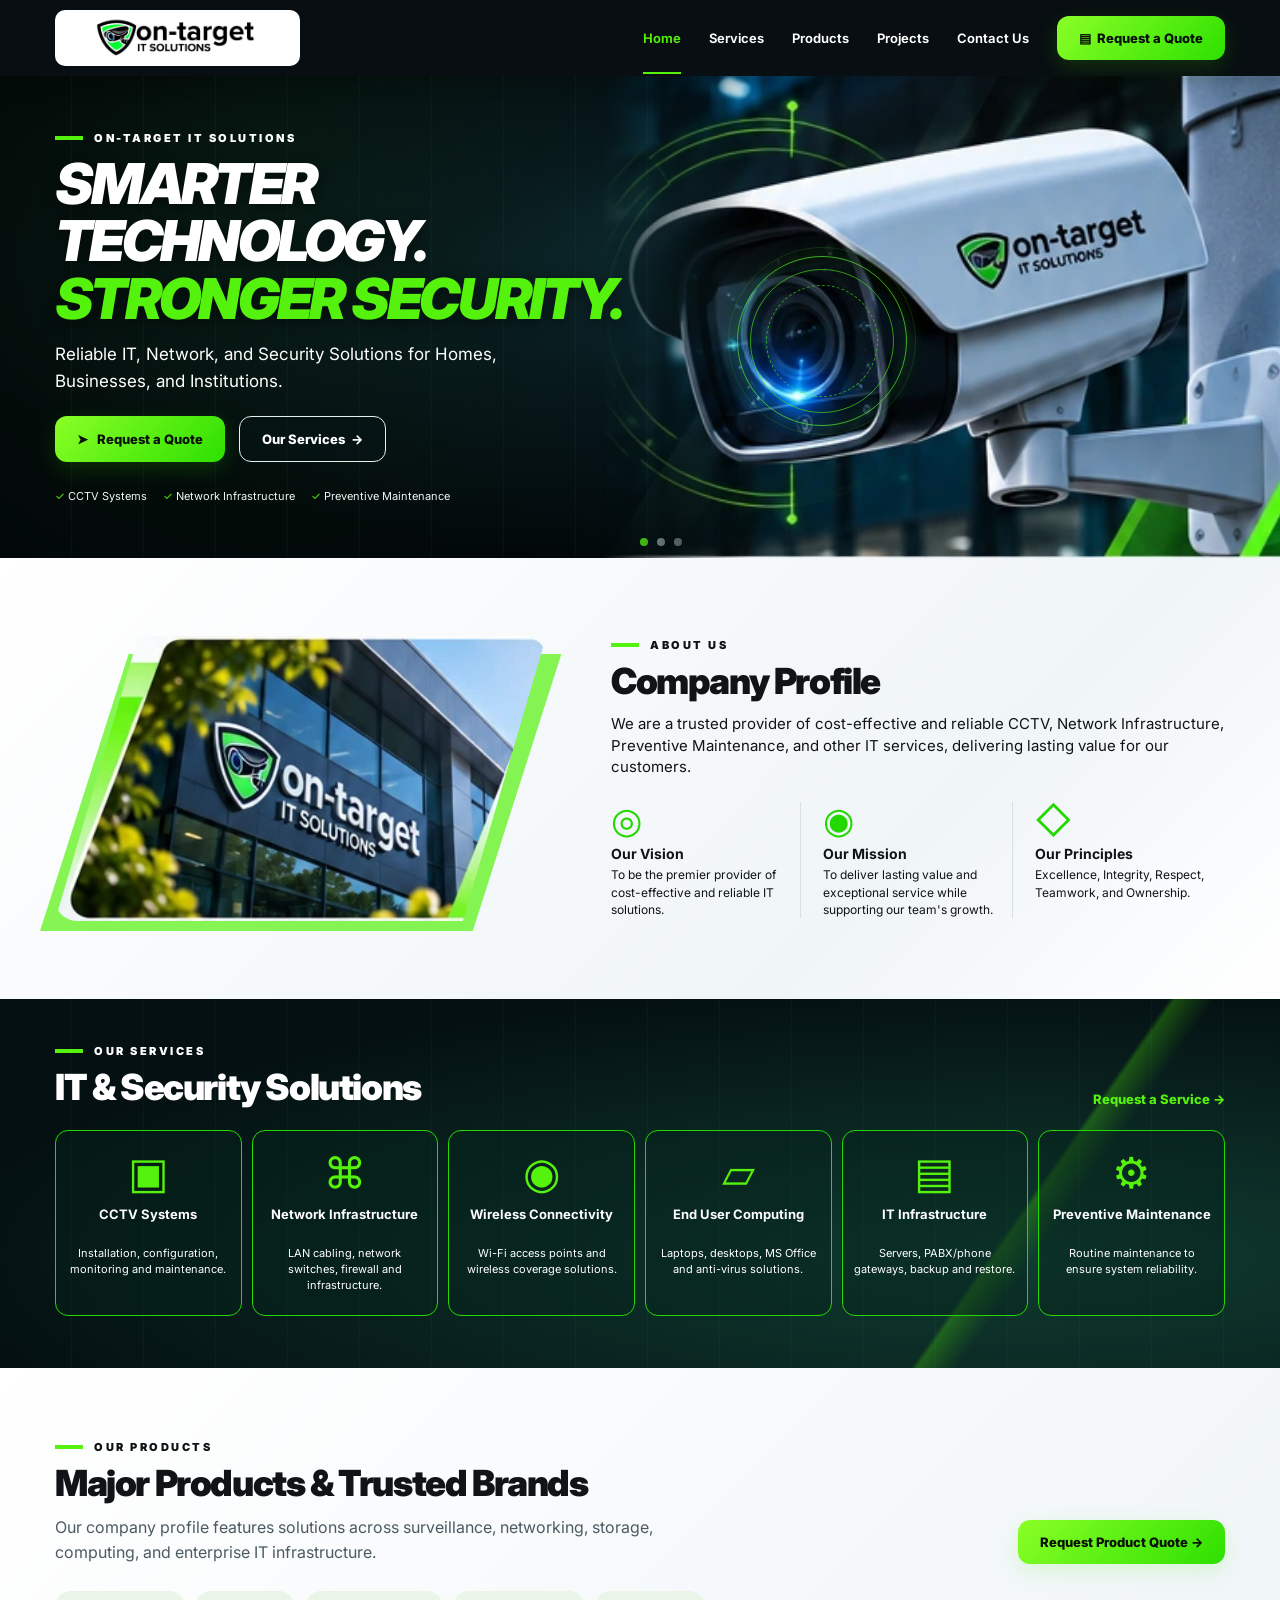
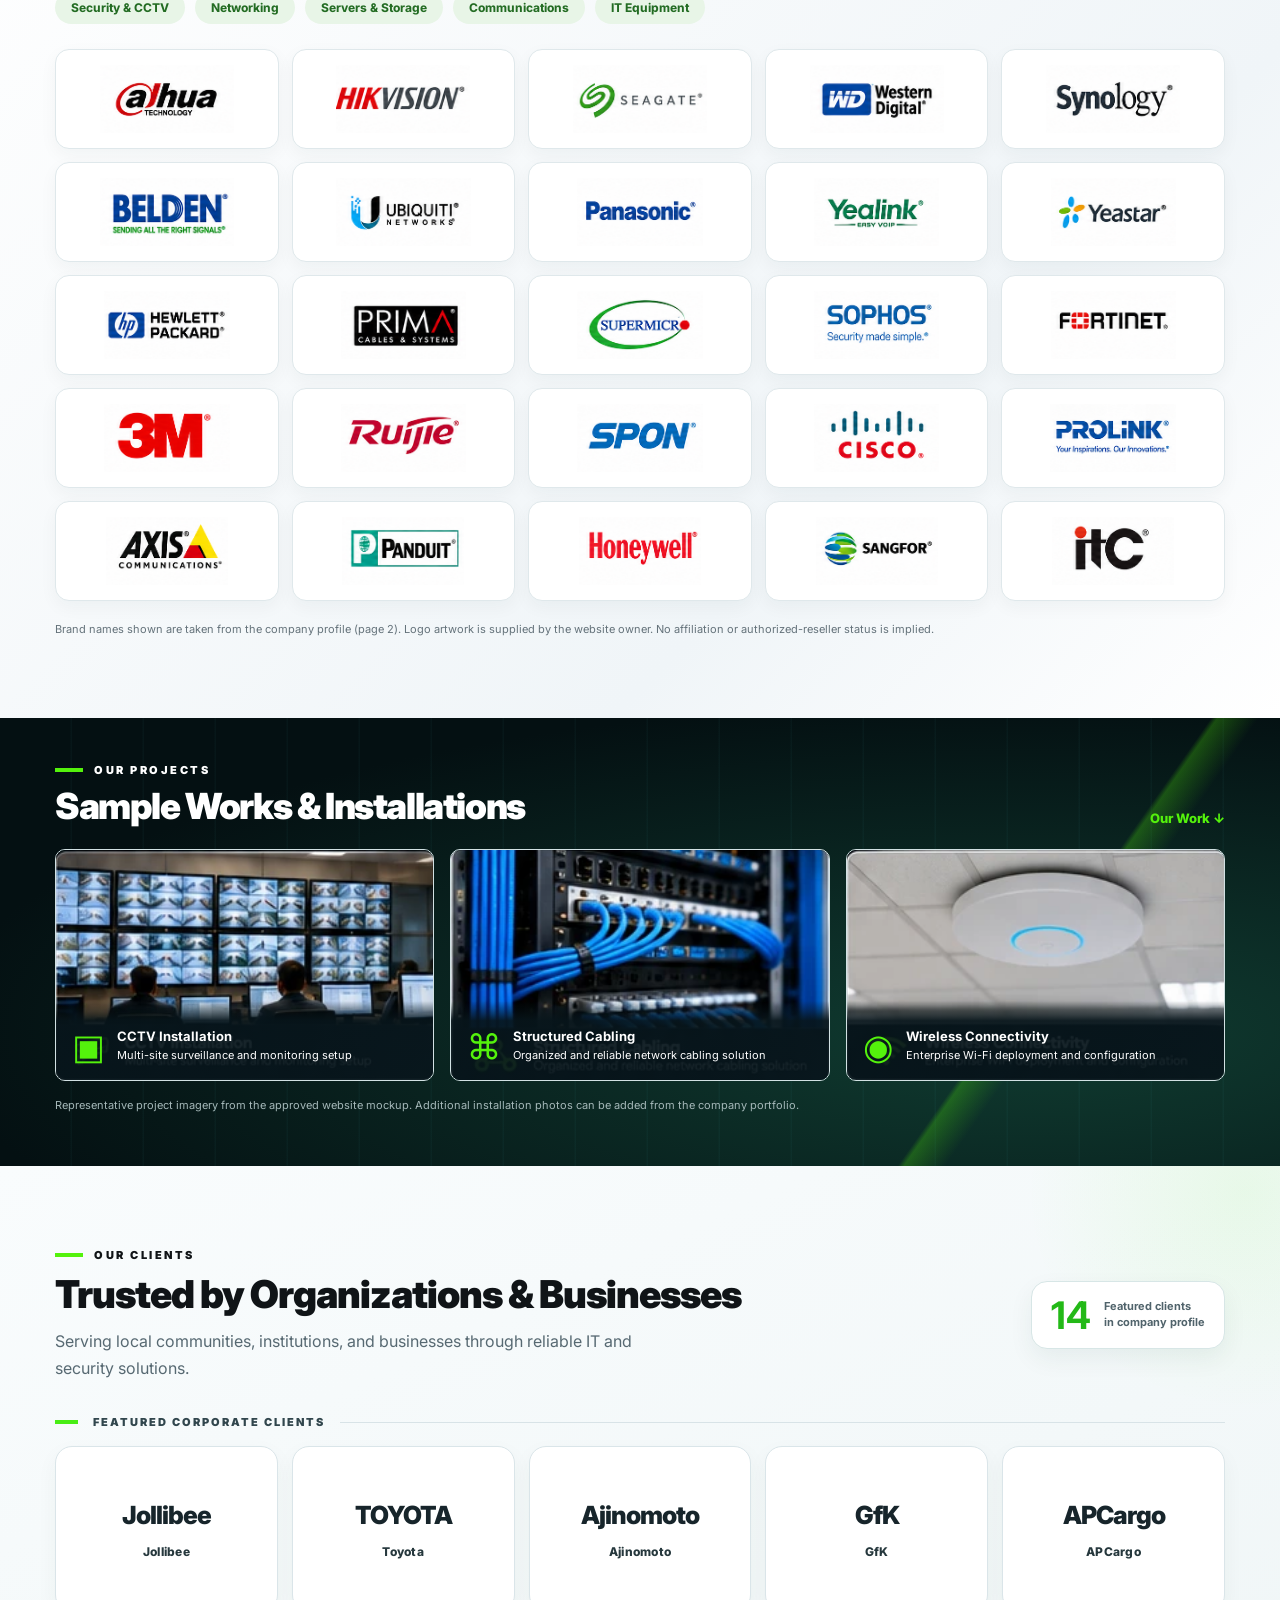
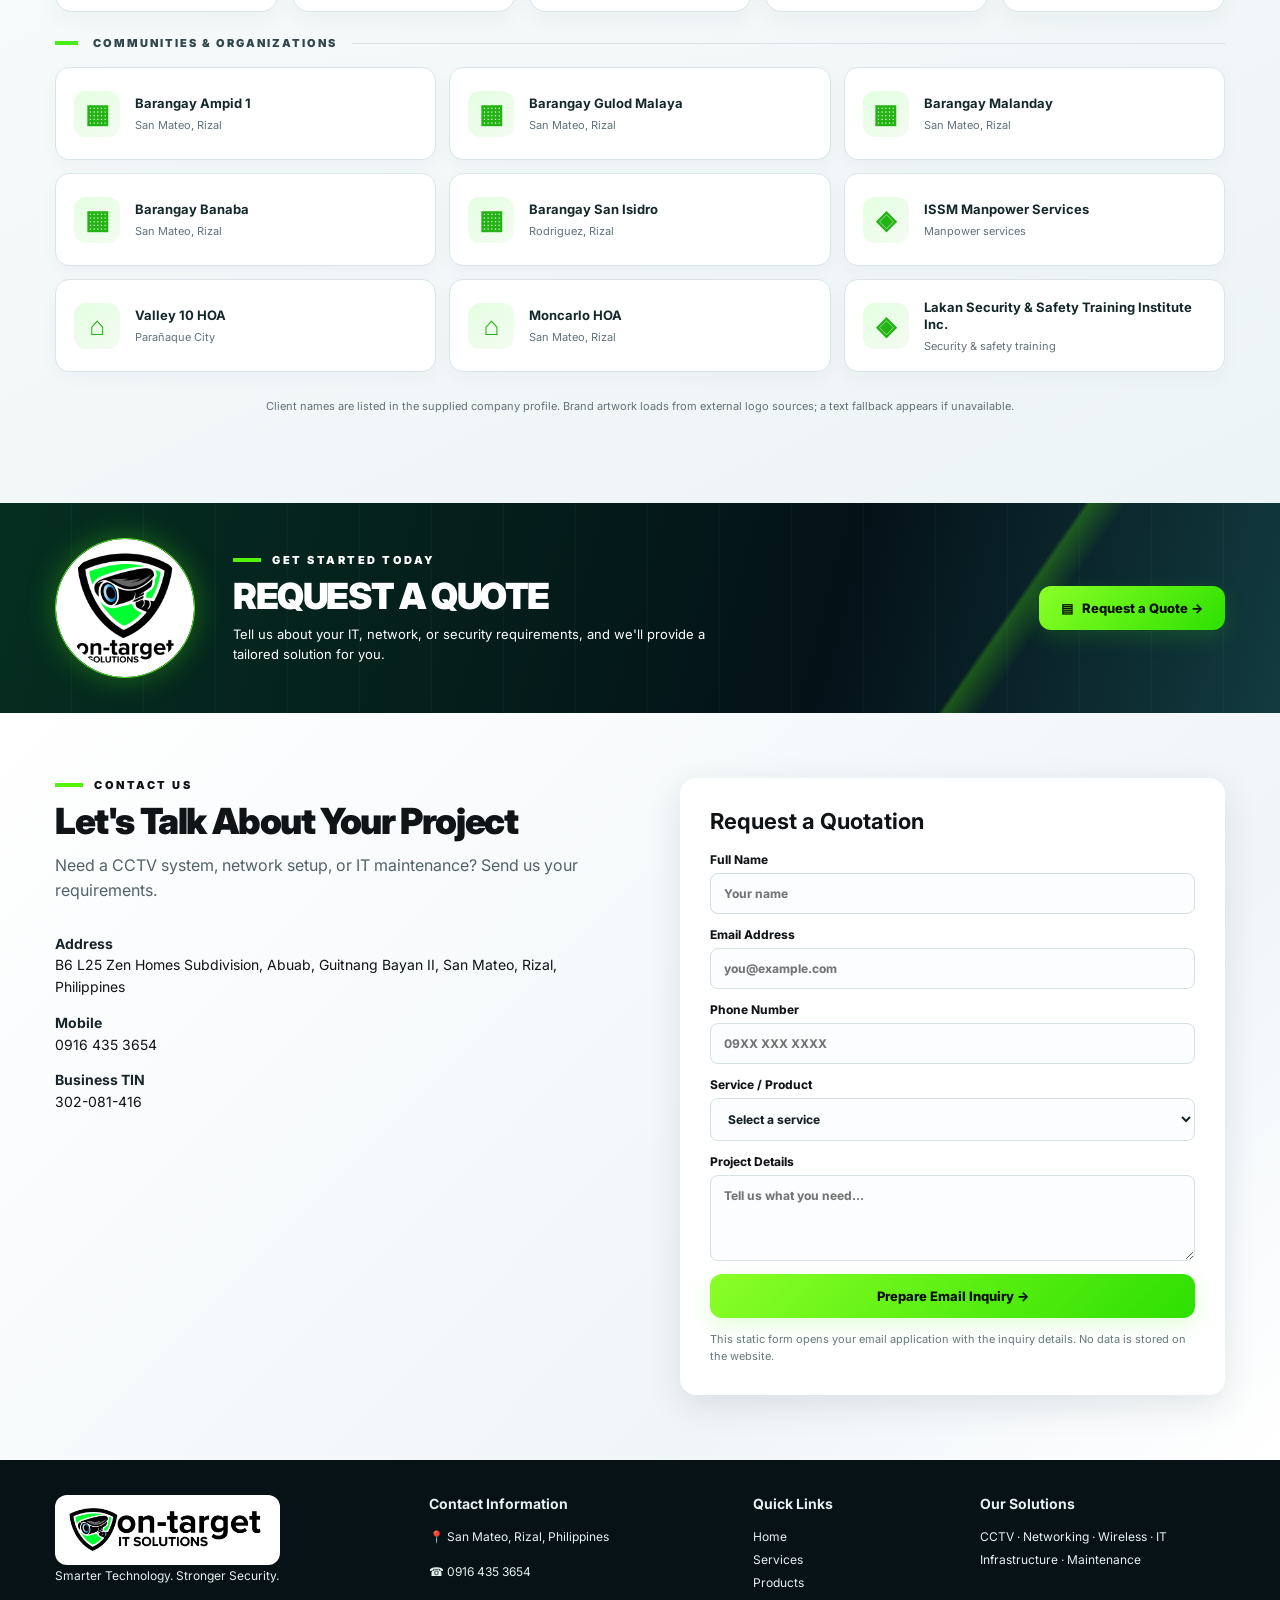
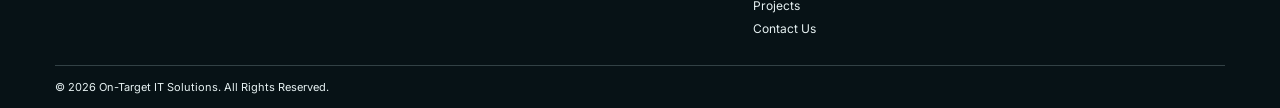
==== index.html @ 70f47d5b "Initial commit - On Target Website" ====
<!DOCTYPE html>
<html lang="en"><head><meta charset="utf-8"/><meta content="width=device-width,initial-scale=1" name="viewport"/><meta content="#071014" name="theme-color"/><meta content="On-Target IT Solutions offers CCTV systems, network infrastructure, wireless connectivity and preventive maintenance in Rizal, Philippines." name="description"/><title>On-Target IT Solutions | Smarter Technology. Stronger Security.</title><link href="assets/logo-stacked.jpg" rel="icon"/><link href="https://fonts.googleapis.com" rel="preconnect"/><link crossorigin="" href="https://fonts.gstatic.com" rel="preconnect"/><link href="https://fonts.googleapis.com/css2?family=Inter:wght@400;500;600;700;800;900&amp;display=swap" rel="stylesheet"/><link href="styles.css" rel="stylesheet"/><script defer="" src="script.js"></script></head><body>
<div aria-label="Loading" id="preloader"><div class="loader-mark"><span class="lens"></span><span class="orbit orbit-one"></span><span class="orbit orbit-two"></span></div><strong>ON-TARGET <span>IT SOLUTIONS</span></strong></div>
<header class="site-header"><div class="container nav-wrap"><a aria-label="On-Target home" class="brand" href="#home"><img alt="On-Target IT Solutions logo" src="assets/logo-horizontal.jpg"/></a><button aria-expanded="false" aria-label="Toggle navigation" class="menu-toggle"><span></span><span></span><span></span></button><nav aria-label="Main navigation" class="nav-links"><a class="active" href="#home">Home</a><a href="#services">Services</a><a href="#products">Products</a><a href="#projects">Projects</a><a href="#contact">Contact Us</a><a class="btn btn-primary nav-quote" href="#quote">▤  Request a Quote</a></nav></div></header>
<main><section class="hero" id="home"><div class="hero-grid"></div><div class="hero-visual"><img alt="CCTV security camera" src="assets/hero-camera.webp"/><div class="scanner"><i></i><i></i><i></i></div></div><div class="container hero-inner"><div class="hero-copy reveal"><div class="eyebrow light">ON-TARGET IT SOLUTIONS</div><h1>SMARTER<br/>TECHNOLOGY.<br/><em>STRONGER SECURITY.</em></h1><p>Reliable IT, Network, and Security Solutions for Homes, Businesses, and Institutions.</p><div class="hero-actions"><a class="btn btn-primary" href="#quote">➤   Request a Quote</a><a class="btn btn-outline" href="#services">Our Services  →</a></div><div class="hero-points"><span>✓ CCTV Systems</span><span>✓ Network Infrastructure</span><span>✓ Preventive Maintenance</span></div></div></div><div class="hero-dots"><span class="selected"></span><span></span><span></span></div></section>
<section class="about section-light about-enhanced" id="about"><div class="container about-layout"><div class="about-image reveal about-photo-intro about-stage"><div class="slant-back"></div><img alt="On-Target corporate office illustration" src="assets/office.webp"/></div><div class="about-content reveal about-text-intro about-stage"><div class="eyebrow">ABOUT US</div><h2>Company Profile</h2><p class="lead">We are a trusted provider of cost-effective and reliable CCTV, Network Infrastructure, Preventive Maintenance, and other IT services, delivering lasting value for our customers.</p><div class="values"><article><div class="value-icon">◎</div><h3>Our Vision</h3><p>To be the premier provider of cost-effective and reliable IT solutions.</p></article><article><div class="value-icon">◉</div><h3>Our Mission</h3><p>To deliver lasting value and exceptional service while supporting our team's growth.</p></article><article><div class="value-icon">◇</div><h3>Our Principles</h3><p>Excellence, Integrity, Respect, Teamwork, and Ownership.</p></article></div></div></div></section>
<section class="services section-dark" id="services"><div class="container"><div class="section-heading reveal"><div><div class="eyebrow light">OUR SERVICES</div><h2>IT &amp; Security Solutions</h2></div><a class="section-link" href="#quote">Request a Service →</a></div><div class="service-grid"><article class="service-card reveal"><div class="service-icon">▣</div><h3>CCTV Systems</h3><p>Installation, configuration, monitoring and maintenance.</p></article><article class="service-card reveal"><div class="service-icon">⌘</div><h3>Network Infrastructure</h3><p>LAN cabling, network switches, firewall and infrastructure.</p></article><article class="service-card reveal"><div class="service-icon">◉</div><h3>Wireless Connectivity</h3><p>Wi-Fi access points and wireless coverage solutions.</p></article><article class="service-card reveal"><div class="service-icon">▱</div><h3>End User Computing</h3><p>Laptops, desktops, MS Office and anti-virus solutions.</p></article><article class="service-card reveal"><div class="service-icon">▤</div><h3>IT Infrastructure</h3><p>Servers, PABX/phone gateways, backup and restore.</p></article><article class="service-card reveal"><div class="service-icon">⚙</div><h3>Preventive Maintenance</h3><p>Routine maintenance to ensure system reliability.</p></article></div></div></section>
<section class="products section-light products-expanded" id="products"><div class="container"><div class="product-heading reveal"><div><div class="eyebrow">OUR PRODUCTS</div><h2>Major Products &amp; Trusted Brands</h2><p>Our company profile features solutions across surveillance, networking, storage, computing, and enterprise IT infrastructure.</p></div><a class="btn btn-primary" href="#quote">Request Product Quote →</a></div><div class="product-categories"><span>Security &amp; CCTV</span><span>Networking</span><span>Servers &amp; Storage</span><span>Communications</span><span>IT Equipment</span></div><div class="brand-showcase">
<div class="brand-tile reveal"><img class="brand-logo-image" src="assets/brands/dahua.png" alt="Dahua logo" loading="lazy"/></div><div class="brand-tile reveal"><img class="brand-logo-image" src="assets/brands/hikvision.png" alt="HIKVISION logo" loading="lazy"/></div><div class="brand-tile reveal"><img class="brand-logo-image" src="assets/brands/seagate.png" alt="Seagate logo" loading="lazy"/></div><div class="brand-tile reveal"><img class="brand-logo-image" src="assets/brands/western-digital.png" alt="Western Digital logo" loading="lazy"/></div><div class="brand-tile reveal"><img class="brand-logo-image" src="assets/brands/synology.png" alt="Synology logo" loading="lazy"/></div><div class="brand-tile reveal"><img class="brand-logo-image" src="assets/brands/belden.png" alt="BELDEN logo" loading="lazy"/></div><div class="brand-tile reveal"><img class="brand-logo-image" src="assets/brands/ubiquiti.png" alt="Ubiquiti logo" loading="lazy"/></div><div class="brand-tile reveal"><img class="brand-logo-image" src="assets/brands/panasonic.png" alt="Panasonic logo" loading="lazy"/></div><div class="brand-tile reveal"><img class="brand-logo-image" src="assets/brands/yealink.png" alt="Yealink logo" loading="lazy"/></div><div class="brand-tile reveal"><img class="brand-logo-image" src="assets/brands/yeastar.png" alt="Yeastar logo" loading="lazy"/></div><div class="brand-tile reveal"><img class="brand-logo-image" src="assets/brands/hewlett-packard.png" alt="Hewlett Packard logo" loading="lazy"/></div><div class="brand-tile reveal"><img class="brand-logo-image" src="assets/brands/prima.png" alt="PRIMA logo" loading="lazy"/></div><div class="brand-tile reveal"><img class="brand-logo-image" src="assets/brands/supermicro.png" alt="Supermicro logo" loading="lazy"/></div><div class="brand-tile reveal"><img class="brand-logo-image" src="assets/brands/sophos.png" alt="Sophos logo" loading="lazy"/></div><div class="brand-tile reveal"><img class="brand-logo-image" src="assets/brands/fortinet.png" alt="Fortinet logo" loading="lazy"/></div><div class="brand-tile reveal"><img class="brand-logo-image" src="assets/brands/3m.png" alt="3M logo" loading="lazy"/></div><div class="brand-tile reveal"><img class="brand-logo-image" src="assets/brands/ruijie.png" alt="Ruijie logo" loading="lazy"/></div><div class="brand-tile reveal"><img class="brand-logo-image" src="assets/brands/epon.png" alt="SPON logo" loading="lazy"/></div><div class="brand-tile reveal"><img class="brand-logo-image" src="assets/brands/cisco.png" alt="Cisco logo" loading="lazy"/></div><div class="brand-tile reveal"><img class="brand-logo-image" src="assets/brands/prolink.png" alt="Prolink logo" loading="lazy"/></div><div class="brand-tile reveal"><img class="brand-logo-image" src="assets/brands/axis.png" alt="AXIS logo" loading="lazy"/></div><div class="brand-tile reveal"><img class="brand-logo-image" src="assets/brands/panduit.png" alt="Panduit logo" loading="lazy"/></div><div class="brand-tile reveal"><img class="brand-logo-image" src="assets/brands/honeywell.png" alt="Honeywell logo" loading="lazy"/></div><div class="brand-tile reveal"><img class="brand-logo-image" src="assets/brands/sangfor.png" alt="Sangfor logo" loading="lazy"/></div><div class="brand-tile reveal"><img class="brand-logo-image" src="assets/brands/itc.png" alt="ITC logo" loading="lazy"/></div></div><p class="catalog-note">Brand names shown are taken from the company profile (page 2). Logo artwork is supplied by the website owner. No affiliation or authorized-reseller status is implied.</p></div></section>
<section class="projects section-dark" id="projects"><div class="container"><div class="section-heading reveal"><div><div class="eyebrow light">OUR PROJECTS</div><h2>Sample Works &amp; Installations</h2></div><span class="section-link">Our Work ↓</span></div><div class="project-grid"><button class="project-card reveal" data-image="assets/project-cctv.webp" data-title="CCTV Installation"><img alt="CCTV monitoring installation" src="assets/project-cctv.webp"/><div class="project-caption"><span class="project-symbol">▣</span><div><h3>CCTV Installation</h3><p>Multi-site surveillance and monitoring setup</p></div></div></button><button class="project-card reveal" data-image="assets/project-cabling.webp" data-title="Structured Cabling"><img alt="Structured network cabling" src="assets/project-cabling.webp"/><div class="project-caption"><span class="project-symbol">⌘</span><div><h3>Structured Cabling</h3><p>Organized and reliable network cabling solution</p></div></div></button><button class="project-card reveal" data-image="assets/project-wifi.webp" data-title="Wireless Connectivity"><img alt="Wireless access point" src="assets/project-wifi.webp"/><div class="project-caption"><span class="project-symbol">◉</span><div><h3>Wireless Connectivity</h3><p>Enterprise Wi-Fi deployment and configuration</p></div></div></button></div><p class="project-note">Representative project imagery from the approved website mockup. Additional installation photos can be added from the company portfolio.</p></div></section>
<section class="clients section-light clients-redesign" id="clients"><div class="container"><div class="clients-title reveal"><div><div class="eyebrow">OUR CLIENTS</div><h2>Trusted by Organizations &amp; Businesses</h2><p>Serving local communities, institutions, and businesses through reliable IT and security solutions.</p></div><div class="client-count"><strong>14</strong><span>Featured clients<br/>in company profile</span></div></div><div class="client-group-label reveal"><span>FEATURED CORPORATE CLIENTS</span><i></i></div><div class="client-logo-grid"><article class="client-logo-card reveal"><img src="https://commons.wikimedia.org/wiki/Special:FilePath/Jollibee_2011_wordmark.svg" referrerpolicy="no-referrer" onerror="this.style.display='none';this.nextElementSibling.style.display='block'" alt="Jollibee logo from company profile" loading="lazy"/><b class="client-logo-fallback" style="display:none">Jollibee</b><span>Jollibee</span></article><article class="client-logo-card reveal"><img src="https://logo.clearbit.com/toyota.com?size=512" referrerpolicy="no-referrer" onerror="this.style.display='none';this.nextElementSibling.style.display='block'" alt="Toyota logo from company profile" loading="lazy"/><b class="client-logo-fallback" style="display:none">TOYOTA</b><span>Toyota</span></article><article class="client-logo-card reveal"><img src="https://commons.wikimedia.org/wiki/Special:FilePath/Ajinomoto_global_logo.svg" referrerpolicy="no-referrer" onerror="this.style.display='none';this.nextElementSibling.style.display='block'" alt="Ajinomoto logo from company profile" loading="lazy"/><b class="client-logo-fallback" style="display:none">Ajinomoto</b><span>Ajinomoto</span></article><article class="client-logo-card reveal"><img src="https://logo.clearbit.com/gfk.com?size=512" referrerpolicy="no-referrer" onerror="this.style.display='none';this.nextElementSibling.style.display='block'" alt="GfK logo from company profile" loading="lazy"/><b class="client-logo-fallback" style="display:none">GfK</b><span>GfK</span></article><article class="client-logo-card reveal"><img src="https://logo.clearbit.com/apcargo.com.ph?size=512" referrerpolicy="no-referrer" onerror="this.style.display='none';this.nextElementSibling.style.display='block'" alt="APCargo logo from company profile" loading="lazy"/><b class="client-logo-fallback" style="display:none">APCargo</b><span>APCargo</span></article></div><div class="client-group-label reveal"><span>COMMUNITIES &amp; ORGANIZATIONS</span><i></i></div><div class="client-org-grid"><article class="client-org-card reveal"><span class="client-org-icon" aria-hidden="true">▦</span><div><strong>Barangay Ampid 1</strong><small>San Mateo, Rizal</small></div></article><article class="client-org-card reveal"><span class="client-org-icon" aria-hidden="true">▦</span><div><strong>Barangay Gulod Malaya</strong><small>San Mateo, Rizal</small></div></article><article class="client-org-card reveal"><span class="client-org-icon" aria-hidden="true">▦</span><div><strong>Barangay Malanday</strong><small>San Mateo, Rizal</small></div></article><article class="client-org-card reveal"><span class="client-org-icon" aria-hidden="true">▦</span><div><strong>Barangay Banaba</strong><small>San Mateo, Rizal</small></div></article><article class="client-org-card reveal"><span class="client-org-icon" aria-hidden="true">▦</span><div><strong>Barangay San Isidro</strong><small>Rodriguez, Rizal</small></div></article><article class="client-org-card reveal"><span class="client-org-icon" aria-hidden="true">◈</span><div><strong>ISSM Manpower Services</strong><small>Manpower services</small></div></article><article class="client-org-card reveal"><span class="client-org-icon" aria-hidden="true">⌂</span><div><strong>Valley 10 HOA</strong><small>Parañaque City</small></div></article><article class="client-org-card reveal"><span class="client-org-icon" aria-hidden="true">⌂</span><div><strong>Moncarlo HOA</strong><small>San Mateo, Rizal</small></div></article><article class="client-org-card reveal"><span class="client-org-icon" aria-hidden="true">◈</span><div><strong>Lakan Security &amp; Safety Training Institute Inc.</strong><small>Security & safety training</small></div></article></div><p class="client-disclaimer">Client names are listed in the supplied company profile. Brand artwork loads from external logo sources; a text fallback appears if unavailable.</p></div></section>
<section class="cta" id="quote"><div class="container cta-layout"><div class="cta-logo"><img alt="On-Target shield logo" src="assets/logo-stacked.jpg"/></div><div class="reveal"><div class="eyebrow light">GET STARTED TODAY</div><h2>REQUEST A QUOTE</h2><p>Tell us about your IT, network, or security requirements, and we'll provide a tailored solution for you.</p></div><a class="btn btn-primary" href="#quote-form">▤   Request a Quote →</a></div></section>
<section class="inquiry section-light" id="contact"><div class="container inquiry-layout"><div class="reveal"><div class="eyebrow">CONTACT US</div><h2>Let's Talk About Your Project</h2><p>Need a CCTV system, network setup, or IT maintenance? Send us your requirements.</p><div class="contact-list"><p><strong>Address</strong><br/>B6 L25 Zen Homes Subdivision, Abuab, Guitnang Bayan II, San Mateo, Rizal, Philippines</p><p><strong>Mobile</strong><br/><a href="tel:+639164353654">0916 435 3654</a></p><p><strong>Business TIN</strong><br/>302-081-416</p></div></div><form class="quote-form reveal" id="quote-form"><h3>Request a Quotation</h3><label>Full Name <input name="name" placeholder="Your name" required=""/></label><label>Email Address <input name="email" placeholder="you@example.com" required="" type="email"/></label><label>Phone Number <input name="phone" placeholder="09XX XXX XXXX" required="" type="tel"/></label><label>Service / Product <select name="service" required=""><option value="">Select a service</option><option>CCTV Systems</option><option>Network Infrastructure</option><option>Wireless Connectivity</option><option>End User Computing</option><option>IT Infrastructure</option><option>Preventive Maintenance</option><option>Product Inquiry</option><option>Other</option></select></label><label>Project Details <textarea name="details" placeholder="Tell us what you need..." required="" rows="4"></textarea></label><button class="btn btn-primary" type="submit">Prepare Email Inquiry →</button><p class="form-hint">This static form opens your email application with the inquiry details. No data is stored on the website.</p></form></div></section></main>
<footer class="footer"><div class="container footer-grid"><div><a class="footer-brand" href="#home"><img alt="On-Target IT Solutions" src="assets/logo-horizontal.jpg"/></a><p>Smarter Technology. Stronger Security.</p></div><div><h3>Contact Information</h3><p>📍 San Mateo, Rizal, Philippines</p><p>☎ <a href="tel:+639164353654">0916 435 3654</a></p></div><div><h3>Quick Links</h3><a href="#home">Home</a><a href="#services">Services</a><a href="#products">Products</a><a href="#projects">Projects</a><a href="#contact">Contact Us</a></div><div><h3>Our Solutions</h3><p>CCTV · Networking · Wireless · IT Infrastructure · Maintenance</p></div></div><div class="container footer-bottom">© <span id="year"></span> On-Target IT Solutions. All Rights Reserved.</div></footer>
<div aria-label="Project photo" aria-modal="true" class="lightbox" hidden="" id="lightbox" role="dialog"><button aria-label="Close gallery" class="lightbox-close">×</button><img alt="Expanded project photo"/><p></p></div>
</body></html>
---- styles.css ----
:root{--green:#54f20c;--green2:#23d700;--ink:#071014;--dark:#071619;--muted:#637079;--white:#fff}*{box-sizing:border-box}html{scroll-behavior:smooth;scroll-padding-top:85px}body{margin:0;font-family:Inter,Arial,sans-serif;color:#101417;background:#fff}button,input,textarea,select{font:inherit}button,a{-webkit-tap-highlight-color:transparent}a{text-decoration:none;color:inherit}img{max-width:100%;display:block}.container{width:min(1170px,calc(100% - 48px));margin:auto}h1,h2,h3,p{margin-top:0}h2{font-size:clamp(25px,3vw,36px);letter-spacing:-1.4px;line-height:1.08;margin-bottom:12px;font-weight:900}p{line-height:1.55}.site-header{position:sticky;top:0;z-index:50;background:#080e11;box-shadow:0 3px 20px #0004}.nav-wrap{height:76px;display:flex;align-items:center;justify-content:space-between;gap:30px}.brand{width:245px;height:58px;display:flex;align-items:center;overflow:hidden}.brand img{width:100%;height:100%;object-fit:contain;filter:none}.nav-links{display:flex;align-items:center;gap:28px;color:#fff;font-size:13px;font-weight:650}.nav-links>a:not(.btn){padding:28px 0;transition:color .2s}.nav-links>a:hover,.nav-links>a.active{color:var(--green)}.nav-links>a.active{box-shadow:inset 0 -2px var(--green)}.btn{display:inline-flex;align-items:center;justify-content:center;gap:8px;border:0;border-radius:12px;padding:14px 22px;font-weight:800;font-size:13px;cursor:pointer;transition:transform .2s,box-shadow .2s}.btn:hover{transform:translateY(-3px)}.btn-primary{background:linear-gradient(135deg,#8bff27,#2de000);color:#061006;box-shadow:0 7px 22px #41f00028}.btn-outline{border:1px solid #e3f0ec;color:white;background:#07141799}.menu-toggle{display:none}.hero{position:relative;overflow:hidden;min-height:465px;background:radial-gradient(ellipse at 80% 40%,#16444c 0%,#07171c 40%,#020809 78%);color:#fff}.hero:before,.section-dark:before,.cta:before{content:"";position:absolute;inset:0;pointer-events:none;background:linear-gradient(125deg,transparent 76%,#51ef0644 76.4%,transparent 79%),repeating-linear-gradient(90deg,transparent 0 70px,#5befff08 71px 72px)}.hero-grid{position:absolute;inset:0;background:radial-gradient(circle at 20% 30%,#4cf10b0b,transparent 40%)}.hero-inner{min-height:465px;display:flex;align-items:center;position:relative;z-index:2}.hero-copy{width:56%;padding:55px 0}.eyebrow{font-size:11px;font-weight:900;letter-spacing:2.5px;margin-bottom:10px;display:flex;align-items:center;gap:11px}.eyebrow:before{content:"";height:4px;width:28px;background:var(--green)}.eyebrow.light{color:#fff}.hero h1{font-size:clamp(36px,4.4vw,62px);line-height:1.02;font-style:italic;font-weight:900;letter-spacing:-2.7px;margin:0 0 14px;text-shadow:0 4px 15px #0008}.hero h1 em{color:var(--green);font-style:italic}.hero-copy>p{max-width:480px;font-size:17px;margin-bottom:22px}.hero-actions{display:flex;gap:14px;flex-wrap:wrap}.hero-points{display:flex;flex-wrap:wrap;gap:16px;margin-top:27px;font-size:11px}.hero-points span{color:#f0f8f4}.hero-points span:first-letter{color:var(--green)}.hero-visual{position:absolute;right:0;top:0;width:53%;height:100%;z-index:1;overflow:hidden;mask-image:linear-gradient(to right,transparent,black 22%)}.hero-visual img{width:100%;height:100%;object-fit:cover;object-position:center}.scanner{position:absolute;left:calc(32.5% - 85px);top:calc(55% - 85px);width:170px;height:170px;border:1px solid #5aff31aa;border-radius:50%;animation:rotate 18s linear infinite;pointer-events:none}.scanner i{position:absolute;inset:12px;border:1px solid #4ff41099;border-radius:50%}.scanner i:nth-child(2){inset:28px;border-style:dashed}.scanner i:nth-child(3){inset:-10px;border-color:#5aff3122}.hero-dots{position:absolute;bottom:12px;left:50%;display:flex;gap:9px}.hero-dots span{width:8px;height:8px;border-radius:50%;background:#9daeb3}.hero-dots .selected{background:var(--green)}.section-light{background:linear-gradient(135deg,#fff,#f0f5f8 70%,#fff)}.about{padding:55px 0}.about-layout{display:grid;grid-template-columns:42% 1fr;gap:65px;align-items:center}.about-image{height:285px;position:relative}.about-image img{position:relative;width:100%;height:100%;object-fit:cover;clip-path:polygon(17% 0,100% 0,83% 100%,0 100%);border-radius:22px}.slant-back{position:absolute;inset:18px -15px -10px -15px;background:var(--green);clip-path:polygon(17% 0,100% 0,83% 100%,0 100%);opacity:.7}.lead{font-size:15px;line-height:1.45}.values{display:grid;grid-template-columns:repeat(3,1fr);gap:22px;margin-top:24px}.values article{border-right:1px solid #d9e0e4;padding-right:13px}.values article:last-child{border:0}.value-icon{font-size:36px;color:var(--green2);line-height:1}.values h3{font-size:14px;margin:7px 0 4px}.values p{font-size:12px;margin:0;line-height:1.45}.section-dark{background:radial-gradient(ellipse at 80% 70%,#103c31,#041012 75%);color:white;position:relative;overflow:hidden}.services,.projects{padding:45px 0 52px}.section-heading{display:flex;justify-content:space-between;align-items:end;gap:15px;margin-bottom:23px}.section-heading h2{margin:0}.section-link{color:var(--green);font-size:13px;font-weight:800}.service-grid{display:grid;grid-template-columns:repeat(6,1fr);gap:10px}.service-card{border:1px solid var(--green2);background:#06231a77;min-height:186px;padding:20px 11px 14px;text-align:center;border-radius:13px;transition:transform .25s,background .25s,box-shadow .25s}.service-card:hover{transform:translateY(-7px);background:#12422b;box-shadow:0 8px 25px #42fa1233}.service-icon{font-size:43px;line-height:1;color:var(--green);margin-bottom:13px}.service-card h3{font-size:13px;line-height:1.1;min-height:30px;margin-bottom:9px}.service-card p{font-size:11px;line-height:1.45;margin:0}.products{padding:37px 0}.product-layout{display:grid;grid-template-columns:260px 1fr;align-items:center;gap:35px}.product-layout p{font-size:13px;margin:0}.brand-grid{display:grid;grid-template-columns:repeat(5,1fr);gap:10px}.product-brand{height:86px;display:flex;align-items:center;justify-content:center;background:#fff;border-radius:10px;box-shadow:0 3px 12px #10262d20;font-size:20px;font-weight:900;font-style:italic;letter-spacing:-1px}.dahua,.hik,.ruijie{color:#d41b20}.tp{color:#009cb6}.cisco{color:#0968ad;letter-spacing:2px;font-style:normal}.product-more{font-size:11px;color:#65757d;padding-top:20px;text-align:center}.product-more span{font-weight:800;color:#1b2d33}.project-grid{display:grid;grid-template-columns:repeat(3,1fr);gap:16px}.project-card{padding:0;border:1px solid #d2e1e3;border-radius:10px;overflow:hidden;background:#0b181b;color:#fff;cursor:pointer;text-align:left;position:relative;transition:transform .25s,box-shadow .25s}.project-card:hover{transform:translateY(-5px);box-shadow:0 12px 25px #0007}.project-card>img{width:100%;height:230px;object-fit:cover;transition:transform .4s}.project-card:hover>img{transform:scale(1.04)}.project-caption{position:absolute;bottom:0;left:0;right:0;background:linear-gradient(transparent,#07151bed 25%);display:flex;align-items:center;gap:12px;padding:24px 16px 13px}.project-symbol{color:var(--green);font-size:35px}.project-caption h3{font-size:13px;margin:0}.project-caption p{font-size:11px;margin:3px 0 0}.project-note{font-size:11px;color:#a5b8b9;margin:16px 0 0}.clients{padding:26px 0}.clients-row{display:flex;align-items:center;gap:28px}.clients-row h2{white-space:nowrap;font-size:23px;margin:0;padding-right:25px;border-right:1px solid #d3dbdf}.client-names{display:flex;flex-wrap:wrap;gap:10px;justify-content:space-around;flex:1}.client-names span{font-weight:850;color:#34474c;font-size:12px;background:white;padding:13px 11px;border-radius:8px;box-shadow:0 2px 8px #0000000d}.cta{position:relative;background:linear-gradient(105deg,#052e20,#041218 65%,#123b40);color:#fff;padding:35px 0;overflow:hidden}.cta-layout{display:grid;grid-template-columns:150px 1fr auto;gap:28px;align-items:center;position:relative}.cta-logo{width:125px;height:125px;border:1px solid #50e817;border-radius:50%;overflow:hidden;box-shadow:0 0 30px #4bf01055}.cta-logo img{width:100%;height:100%;object-fit:contain;padding:12px}.cta h2{margin:0 0 8px}.cta p{font-size:13px;max-width:480px;margin:0}.inquiry{padding:65px 0}.inquiry-layout{display:grid;grid-template-columns:1fr 1fr;gap:80px}.inquiry-layout>div>p{color:#52626a}.contact-list{margin-top:30px}.contact-list p{font-size:14px}.contact-list strong{color:#16252b}.quote-form{background:#fff;padding:30px;border-radius:16px;box-shadow:0 10px 35px #0b28321c;display:grid;gap:13px}.quote-form h3{margin:0 0 5px;font-size:22px}.quote-form label{display:grid;gap:6px;font-size:12px;font-weight:750}.quote-form input,.quote-form textarea,.quote-form select{width:100%;padding:12px 13px;border:1px solid #d5e0e4;border-radius:8px;outline:0;background:#fbfdfe;color:#152329}.quote-form :is(input,textarea,select):focus{border-color:var(--green2);box-shadow:0 0 0 3px #58f20c20}.quote-form .btn{width:100%}.form-hint{font-size:11px;color:#66787c;margin:0}.footer{background:#071216;color:#e6f1f2;padding:35px 0 0}.footer-grid{display:grid;grid-template-columns:1.4fr 1.2fr .8fr 1fr;gap:30px}.footer-brand img{width:225px;filter:none}.footer h3{font-size:14px;margin-bottom:14px}.footer p,.footer a{font-size:12px;line-height:1.9}.footer-grid>div:nth-child(3) a{display:block}.footer a:hover{color:var(--green)}.footer-bottom{border-top:1px solid #324145;margin-top:25px;padding:14px 0;font-size:11px}.lightbox{position:fixed;inset:0;background:#020a0cef;z-index:100;display:flex;align-items:center;justify-content:center;flex-direction:column;padding:30px;color:#fff}.lightbox[hidden]{display:none}.lightbox img{max-height:80vh;max-width:90vw;border:2px solid #6cf125;border-radius:10px}.lightbox-close{position:absolute;top:25px;right:35px;background:none;border:0;color:white;font-size:45px;cursor:pointer}.reveal{opacity:0;transform:translateY(25px);transition:opacity .65s ease,transform .65s ease}.reveal.visible{opacity:1;transform:translateY(0)}@keyframes rotate{to{transform:rotate(360deg)}}#preloader{position:fixed;inset:0;z-index:999;background:#061114;display:flex;flex-direction:column;align-items:center;justify-content:center;gap:20px;color:#fff;transition:opacity .45s,visibility .45s}#preloader.done{opacity:0;visibility:hidden;pointer-events:none}#preloader strong{letter-spacing:3px;font-size:13px}#preloader strong span{color:var(--green)}.loader-mark{width:100px;height:100px;position:relative;display:grid;place-items:center}.lens{height:43px;width:43px;border:7px solid #b9e7ff;border-radius:50%;background:radial-gradient(circle,#002638 20%,#0086cb 28%,#001720 55%);box-shadow:0 0 22px #16c4ff}.orbit{position:absolute;inset:0;border:2px solid transparent;border-top-color:var(--green);border-bottom-color:var(--green);border-radius:50%;animation:rotate 1.6s linear infinite}.orbit-two{inset:11px;animation-direction:reverse;animation-duration:1s}@media(max-width:950px){.nav-links{gap:14px}.brand{width:180px}.nav-links{font-size:11px}.nav-quote{padding:12px}.hero h1{font-size:42px}.service-grid{grid-template-columns:repeat(3,1fr)}.service-card{min-height:160px}.about-layout{gap:25px}.product-layout{grid-template-columns:1fr}.footer-grid{grid-template-columns:repeat(2,1fr)}}@media(max-width:700px){.container{width:min(100% - 34px,1170px)}.nav-wrap{height:66px}.brand{width:185px}.menu-toggle{display:flex;flex-direction:column;gap:5px;background:none;border:0;padding:10px;cursor:pointer}.menu-toggle span{width:25px;height:2px;background:var(--green)}.nav-links{display:none;position:absolute;top:66px;left:0;right:0;background:#071115;padding:15px 22px 25px;flex-direction:column;align-items:stretch;gap:0;box-shadow:0 15px 20px #0006}.nav-links.open{display:flex}.nav-links>a:not(.btn){padding:13px 4px}.nav-links>a.active{box-shadow:none}.nav-quote{margin-top:10px}.hero,.hero-inner{min-height:590px}.hero-inner{align-items:flex-end}.hero-copy{width:100%;padding:200px 0 45px}.hero h1{font-size:clamp(34px,8vw,51px);letter-spacing:-1.6px}.hero-copy>p{font-size:14px}.hero-visual{width:100%;height:54%;mask-image:linear-gradient(to bottom,black 40%,transparent 100%);opacity:.9}.scanner{left:calc(32.5% - 65px);top:calc(55% - 65px);width:130px;height:130px}.hero-points{gap:8px;font-size:10px}.about{padding:45px 0}.about-layout,.inquiry-layout{grid-template-columns:1fr;gap:32px}.about-image{height:235px}.values{gap:12px}.values p{font-size:11px}.services,.projects{padding:42px 0}.service-grid{grid-template-columns:repeat(2,1fr)}.service-card{min-height:155px}.service-card h3{font-size:12px}.brand-grid{grid-template-columns:repeat(2,1fr)}.brand-grid .product-brand:last-child{grid-column:span 2}.project-grid{grid-template-columns:1fr}.project-card>img{height:235px}.clients-row{display:block}.clients-row h2{border:0;margin-bottom:20px}.client-names{justify-content:flex-start}.cta-layout{grid-template-columns:85px 1fr;gap:14px}.cta-logo{width:80px;height:80px}.cta-layout>.btn{grid-column:1/-1}.cta h2{font-size:25px}.footer-grid{grid-template-columns:repeat(2,1fr);gap:20px}.footer-brand img{width:150px}.section-link{font-size:11px}.section-heading h2{font-size:25px}}@media(prefers-reduced-motion:reduce){*,*:before,*:after{animation-duration:.01ms!important;transition-duration:.01ms!important;scroll-behavior:auto!important}.reveal{opacity:1;transform:none}}

/* Original logo artwork preserved; transparent background only. */
.brand img,.footer-brand img,.cta-logo img{filter:none!important}
.cta-logo img{padding:3px!important}

/* Original logo files: retain all white artwork and background; round only the containing image. */
.brand{overflow:visible}
.brand img{width:100%;height:auto;max-height:56px;object-fit:contain;background:#fff;border-radius:10px;padding:5px 7px;filter:none!important}
.footer-brand img{width:225px;max-width:100%;height:auto;background:#fff;border-radius:12px;padding:7px;filter:none!important}
.cta-logo{overflow:hidden;border-radius:50%}
.cta-logo img{width:100%;height:100%;object-fit:contain;background:#fff;border-radius:50%;padding:7px!important;filter:none!important}
@media(max-width:700px){.brand img{max-height:49px}.footer-brand img{width:160px}}
/* Slightly larger circular logo frame */
.cta-layout{grid-template-columns:150px 1fr auto}
.cta-logo{width:140px;height:140px}
@media(max-width:700px){.cta-layout{grid-template-columns:96px 1fr}.cta-logo{width:92px;height:92px}}

/* Hero motion enhancement — respects existing layout and lens alignment */
.hero-grid{animation:otGridBreath 9s ease-in-out infinite alternate}
.hero-visual img{animation:otCameraDrift 9s ease-in-out infinite alternate;transform-origin:65% 52%}
.hero-visual .scanner{animation:rotate 18s linear infinite,otScannerGlow 3.5s ease-in-out infinite;box-shadow:0 0 22px #54f20c22,inset 0 0 18px #54f20c16}
.hero-visual .scanner i:nth-child(1){animation:otLensPulse 3.4s ease-in-out infinite}
.hero-visual .scanner i:nth-child(2){animation:otLensPulse 3.4s ease-in-out 0.5s infinite}
.hero-visual .scanner i:nth-child(3){animation:otLensPulse 3.4s ease-in-out 1s infinite}
.hero-copy.visible .eyebrow{animation:otHeroIn .65s both}
.hero-copy.visible h1{animation:otHeroIn .8s .13s both}
.hero-copy.visible>p{animation:otHeroIn .8s .3s both}
.hero-copy.visible .hero-actions{animation:otHeroIn .8s .45s both}
.hero-copy.visible .hero-points{animation:otHeroIn .8s .6s both}
.hero-dots .selected{animation:otDotPulse 2.5s ease-in-out infinite}
@keyframes otHeroIn{from{opacity:0;transform:translateY(24px);filter:blur(5px)}to{opacity:1;transform:translateY(0);filter:blur(0)}}
@keyframes otCameraDrift{from{transform:scale(1.025) translateY(4px)}to{transform:scale(1.055) translateY(-5px)}}
@keyframes otScannerGlow{0%,100%{opacity:.65;box-shadow:0 0 12px #54f20c22}50%{opacity:1;box-shadow:0 0 27px #54f20c66}}
@keyframes otLensPulse{0%,100%{opacity:.45}50%{opacity:1}}
@keyframes otGridBreath{from{opacity:.55}to{opacity:1}}
@keyframes otDotPulse{0%,100%{box-shadow:0 0 0 0 #54f20c55}50%{box-shadow:0 0 0 6px #54f20c00}}
@media(prefers-reduced-motion:reduce){.hero-grid,.hero-visual img,.hero-visual .scanner,.hero-visual .scanner i,.hero-copy.visible .eyebrow,.hero-copy.visible h1,.hero-copy.visible>p,.hero-copy.visible .hero-actions,.hero-copy.visible .hero-points,.hero-dots .selected{animation:none!important}}

/* Coordinated page introduction: elements stay hidden until the loader exits. */
body:not(.intro-ready) .site-header,body:not(.intro-ready) .hero-copy,body:not(.intro-ready) .hero-visual,body:not(.intro-ready) .hero-dots{opacity:0!important;visibility:hidden!important}
body.intro-ready .site-header{animation:otPageHeader .7s ease both}
body.intro-ready .hero-visual{animation:otPageVisual 1.1s .12s cubic-bezier(.2,.75,.2,1) both}
body.intro-ready .hero-copy{animation:otPageCopy .85s .24s ease-out both}
body.intro-ready .hero-dots{animation:otPageHeader .7s .8s both}
body.intro-ready .hero-copy .eyebrow{animation:otHeroIn .65s .3s both}
body.intro-ready .hero-copy h1{animation:otHeroIn .8s .45s both}
body.intro-ready .hero-copy>p{animation:otHeroIn .8s .62s both}
body.intro-ready .hero-copy .hero-actions{animation:otHeroIn .8s .76s both}
body.intro-ready .hero-copy .hero-points{animation:otHeroIn .8s .9s both}
.reveal{transition-duration:.8s;transition-timing-function:cubic-bezier(.2,.7,.2,1)}
@keyframes otPageHeader{from{opacity:0;transform:translateY(-18px)}to{opacity:1;transform:translateY(0)}}
@keyframes otPageVisual{from{opacity:0;transform:translateX(48px);filter:blur(8px)}to{opacity:1;transform:translateX(0);filter:blur(0)}}
@keyframes otPageCopy{from{opacity:0;transform:translateY(16px)}to{opacity:1;transform:translateY(0)}}
@media(prefers-reduced-motion:reduce){body.intro-ready .site-header,body.intro-ready .hero-visual,body.intro-ready .hero-copy,body.intro-ready .hero-dots,body.intro-ready .hero-copy>*{animation:none!important}}

/* About Us: staged entrance, independently triggered on scrolling into view. */
.about-photo-intro,.about-text-intro{opacity:0;transition:opacity .85s ease,transform .85s cubic-bezier(.18,.7,.22,1),filter .85s ease;will-change:opacity,transform}
.about-photo-intro{transform:translateX(-65px) scale(.96);filter:blur(5px)}
.about-text-intro{transform:translateX(38px);filter:blur(4px)}
.about-photo-intro.visible,.about-text-intro.visible{opacity:1;transform:none;filter:none}
.about-text-intro .eyebrow,.about-text-intro h2,.about-text-intro .lead,.about-text-intro .values article{opacity:0;transform:translateY(22px);filter:blur(3px);transition:opacity .6s ease,transform .6s ease,filter .6s ease}
.about-text-intro.visible .eyebrow,.about-text-intro.visible h2,.about-text-intro.visible .lead,.about-text-intro.visible .values article{opacity:1;transform:none;filter:none}
.about-text-intro.visible .eyebrow{transition-delay:.16s}
.about-text-intro.visible h2{transition-delay:.30s}
.about-text-intro.visible .lead{transition-delay:.44s}
.about-text-intro.visible .values article:nth-child(1){transition-delay:.62s}
.about-text-intro.visible .values article:nth-child(2){transition-delay:.76s}
.about-text-intro.visible .values article:nth-child(3){transition-delay:.90s}
@media(prefers-reduced-motion:reduce){.about-photo-intro,.about-text-intro,.about-text-intro .eyebrow,.about-text-intro h2,.about-text-intro .lead,.about-text-intro .values article{opacity:1!important;transform:none!important;filter:none!important;transition:none!important}}

/* 2026 redesign: stronger, individually staged About Us reveal */
.about{overflow:hidden;padding-block:78px}
.about-enhanced .about-photo-intro{transform:translateX(-145px) rotate(-3deg) scale(.86);opacity:0;filter:blur(13px);transition:transform 1.05s cubic-bezier(.15,.85,.22,1),opacity .9s,filter 1s}
.about-enhanced .about-photo-intro.visible{transform:translateX(0) rotate(0) scale(1);opacity:1;filter:blur(0)}
.about-enhanced .about-text-intro{transform:translateX(100px);opacity:0;filter:blur(10px);transition:transform .95s cubic-bezier(.15,.85,.22,1),opacity .95s,filter .95s}
.about-enhanced .about-text-intro.visible{transform:none;opacity:1;filter:none}
.about-enhanced .about-text-intro .eyebrow,.about-enhanced .about-text-intro h2,.about-enhanced .about-text-intro .lead,.about-enhanced .about-text-intro .values article{transform:translateY(50px);opacity:0;filter:blur(8px);transition:transform .85s cubic-bezier(.2,.8,.2,1),opacity .85s,filter .85s}
.about-enhanced .about-text-intro.visible .eyebrow,.about-enhanced .about-text-intro.visible h2,.about-enhanced .about-text-intro.visible .lead,.about-enhanced .about-text-intro.visible .values article{transform:none;opacity:1;filter:none}
.about-enhanced .about-text-intro.visible .eyebrow{transition-delay:.22s}.about-enhanced .about-text-intro.visible h2{transition-delay:.39s}.about-enhanced .about-text-intro.visible .lead{transition-delay:.58s}.about-enhanced .about-text-intro.visible .values article:nth-child(1){transition-delay:.85s}.about-enhanced .about-text-intro.visible .values article:nth-child(2){transition-delay:1.04s}.about-enhanced .about-text-intro.visible .values article:nth-child(3){transition-delay:1.23s}
.products-expanded{padding:72px 0 80px}.product-heading{display:flex;justify-content:space-between;align-items:end;gap:25px;margin-bottom:27px}.product-heading p{max-width:660px;color:#4c5b62;margin:0}.product-categories{display:flex;gap:10px;flex-wrap:wrap;margin-bottom:25px}.product-categories span{padding:9px 16px;border-radius:50px;background:#e8f5e7;color:#236c23;font-size:12px;font-weight:750}.brand-showcase{display:grid;grid-template-columns:repeat(5,minmax(0,1fr));gap:13px}.brand-tile{background:#fff;border:1px solid #dfe8eb;border-radius:14px;min-height:95px;display:flex;align-items:center;justify-content:center;padding:15px;box-shadow:0 6px 18px #0b27310b;transition:opacity .85s,transform .85s,box-shadow .3s,border-color .3s}.brand-tile:hover{box-shadow:0 14px 30px #1e4d3420;border-color:#5de32c;transform:translateY(-5px)}.brand-word{font-size:clamp(13px,1.45vw,20px);font-weight:900;letter-spacing:-.7px;text-align:center;color:#15232a;overflow-wrap:anywhere}.brand-tile:nth-child(5n+1) .brand-word{color:#d52322}.brand-tile:nth-child(5n+2) .brand-word{color:#1176ad}.brand-tile:nth-child(5n+3) .brand-word{color:#247d37}.catalog-note,.client-disclaimer{font-size:11px;color:#64727a;margin:20px 0 0}
.clients-refined{padding:76px 0 80px;background:#fff}.clients-heading{text-align:center;margin-bottom:30px}.clients-heading .eyebrow{justify-content:center}.clients-heading p{color:#64727a}.clients-grid{display:grid;grid-template-columns:repeat(4,minmax(0,1fr));gap:15px}.client-card{min-height:148px;padding:22px 18px;border:1px solid #e3e9ec;border-radius:16px;background:linear-gradient(145deg,#fff,#f6f9fa);display:flex;flex-direction:column;align-items:flex-start;gap:8px;box-shadow:0 5px 18px #09191f08;transition:opacity .8s,transform .8s,border-color .25s,box-shadow .25s}.client-card:hover{border-color:#65e63a;box-shadow:0 12px 30px #1d3f2c18}.client-mark{width:40px;height:40px;border-radius:11px;display:grid;place-items:center;background:#e9fbe4;color:#279e10;font-size:20px;font-weight:900}.client-card strong{font-size:13px;line-height:1.35}.client-card small{font-size:11px;color:#66757a}.client-disclaimer{text-align:center}
@media(max-width:1000px){.brand-showcase{grid-template-columns:repeat(4,minmax(0,1fr))}.clients-grid{grid-template-columns:repeat(3,minmax(0,1fr))}}
@media(max-width:700px){.about{padding-block:55px}.product-heading{align-items:start;flex-direction:column}.brand-showcase{grid-template-columns:repeat(2,minmax(0,1fr))}.clients-grid{grid-template-columns:repeat(2,minmax(0,1fr))}.client-card{padding:16px 12px;min-height:145px}.clients-refined,.products-expanded{padding-block:55px}}
@media(prefers-reduced-motion:reduce){.about-enhanced .about-photo-intro,.about-enhanced .about-text-intro,.about-enhanced .about-text-intro *{opacity:1!important;filter:none!important;transform:none!important;transition:none!important}}

/* Brand artwork */
.brand-logo-image{display:block;width:100%;max-width:165px;height:68px;object-fit:contain;margin:auto;transition:transform .35s ease}.brand-tile:hover .brand-logo-image{transform:scale(1.09)}

/* Client showcase redesign: replace previous letter-avatar cards */
.clients-redesign{padding:82px 0 88px;background:linear-gradient(155deg,#f9fcfd 0%,#edf4f5 100%);position:relative;overflow:hidden}
.clients-redesign:before{content:"";position:absolute;width:430px;height:430px;border-radius:50%;background:radial-gradient(circle,#50f31814,transparent 72%);right:-180px;top:-190px;pointer-events:none}
.clients-title{display:flex;justify-content:space-between;align-items:center;gap:24px;margin-bottom:34px;position:relative}
.clients-title h2{font-size:clamp(26px,3vw,39px);line-height:1.15;margin:9px 0 12px;letter-spacing:-1px}
.clients-title p{color:#576972;max-width:580px;line-height:1.65;margin:0}
.client-count{display:flex;align-items:center;gap:13px;padding:14px 19px;border:1px solid #d7e6e6;border-radius:16px;background:#fff;box-shadow:0 10px 25px #163d3710;flex-shrink:0}
.client-count strong{font-size:38px;color:#23b917;line-height:1}.client-count span{font-size:11px;color:#50636b;line-height:1.45;font-weight:700}
.client-group-label{display:flex;align-items:center;gap:15px;margin:24px 0 17px;font-size:11px;font-weight:900;letter-spacing:2px;color:#31464d}.client-group-label:before{content:"";width:23px;height:4px;background:#48ed15}.client-group-label i{height:1px;background:#d8e3e7;flex:1}
.client-logo-grid{display:grid;grid-template-columns:repeat(5,minmax(0,1fr));gap:14px}
.client-logo-card{min-width:0;min-height:160px;background:#fff;border:1px solid #dae5e9;border-radius:17px;padding:18px 14px 14px;display:flex;flex-direction:column;align-items:center;justify-content:center;gap:12px;box-shadow:0 8px 22px #163d370b;transition:transform .35s,box-shadow .35s,border-color .35s,opacity .8s;overflow:hidden}
.client-logo-card img{display:block;width:100%;height:90px;object-fit:contain;mix-blend-mode:multiply;transition:transform .4s}.client-logo-card span{font-size:12px;font-weight:800;color:#26383d}.client-logo-card:hover{transform:translateY(-6px);border-color:#64dc4b;box-shadow:0 15px 35px #163d3720}.client-logo-card:hover img{transform:scale(1.07)}
.client-org-grid{display:grid;grid-template-columns:repeat(3,minmax(0,1fr));gap:13px}
.client-org-card{min-height:93px;background:#fff;border:1px solid #dae5e9;border-radius:14px;padding:18px;display:flex;align-items:center;gap:15px;box-shadow:0 6px 18px #163d3708;transition:transform .3s,border-color .3s,box-shadow .3s,opacity .8s}
.client-org-card:hover{transform:translateY(-4px);border-color:#69d34c;box-shadow:0 12px 24px #163d3715}.client-org-icon{flex-shrink:0;display:grid;place-items:center;width:46px;height:46px;border-radius:12px;background:linear-gradient(140deg,#e3ffe0,#f4fbf2);color:#24b315;font-size:26px;font-weight:800}.client-org-card div{min-width:0;display:flex;flex-direction:column;gap:5px}.client-org-card strong{font-size:13px;line-height:1.35;color:#14282c}.client-org-card small{font-size:11px;color:#61737b}.clients-redesign .client-disclaimer{margin-top:26px;text-align:center}
@media(max-width:1000px){.client-logo-grid{grid-template-columns:repeat(3,1fr)}.client-org-grid{grid-template-columns:repeat(2,1fr)}}
@media(max-width:650px){.clients-redesign{padding:56px 0}.clients-title{align-items:flex-start;flex-direction:column}.client-count{padding:10px 15px}.client-logo-grid{grid-template-columns:repeat(2,minmax(0,1fr));gap:10px}.client-logo-card{min-height:138px}.client-logo-card img{height:76px}.client-org-grid{grid-template-columns:1fr}.client-org-card{min-height:78px;padding:14px}.client-group-label{font-size:10px;letter-spacing:1px}}
@media(prefers-reduced-motion:reduce){.client-logo-card,.client-org-card,.client-logo-card img{transition:none!important}}

/* Corporate client logos: uncropped, proportional, and clean */
.client-logo-card{padding:22px 18px;min-height:166px;gap:14px}
.client-logo-card img{width:100%;height:86px;max-width:170px;object-fit:contain;mix-blend-mode:normal;object-position:center}
.client-logo-fallback{font-size:clamp(17px,2vw,25px);font-weight:850;letter-spacing:-.04em;text-align:center;color:#17252b}
.client-logo-card span{font-size:12px;letter-spacing:.02em}
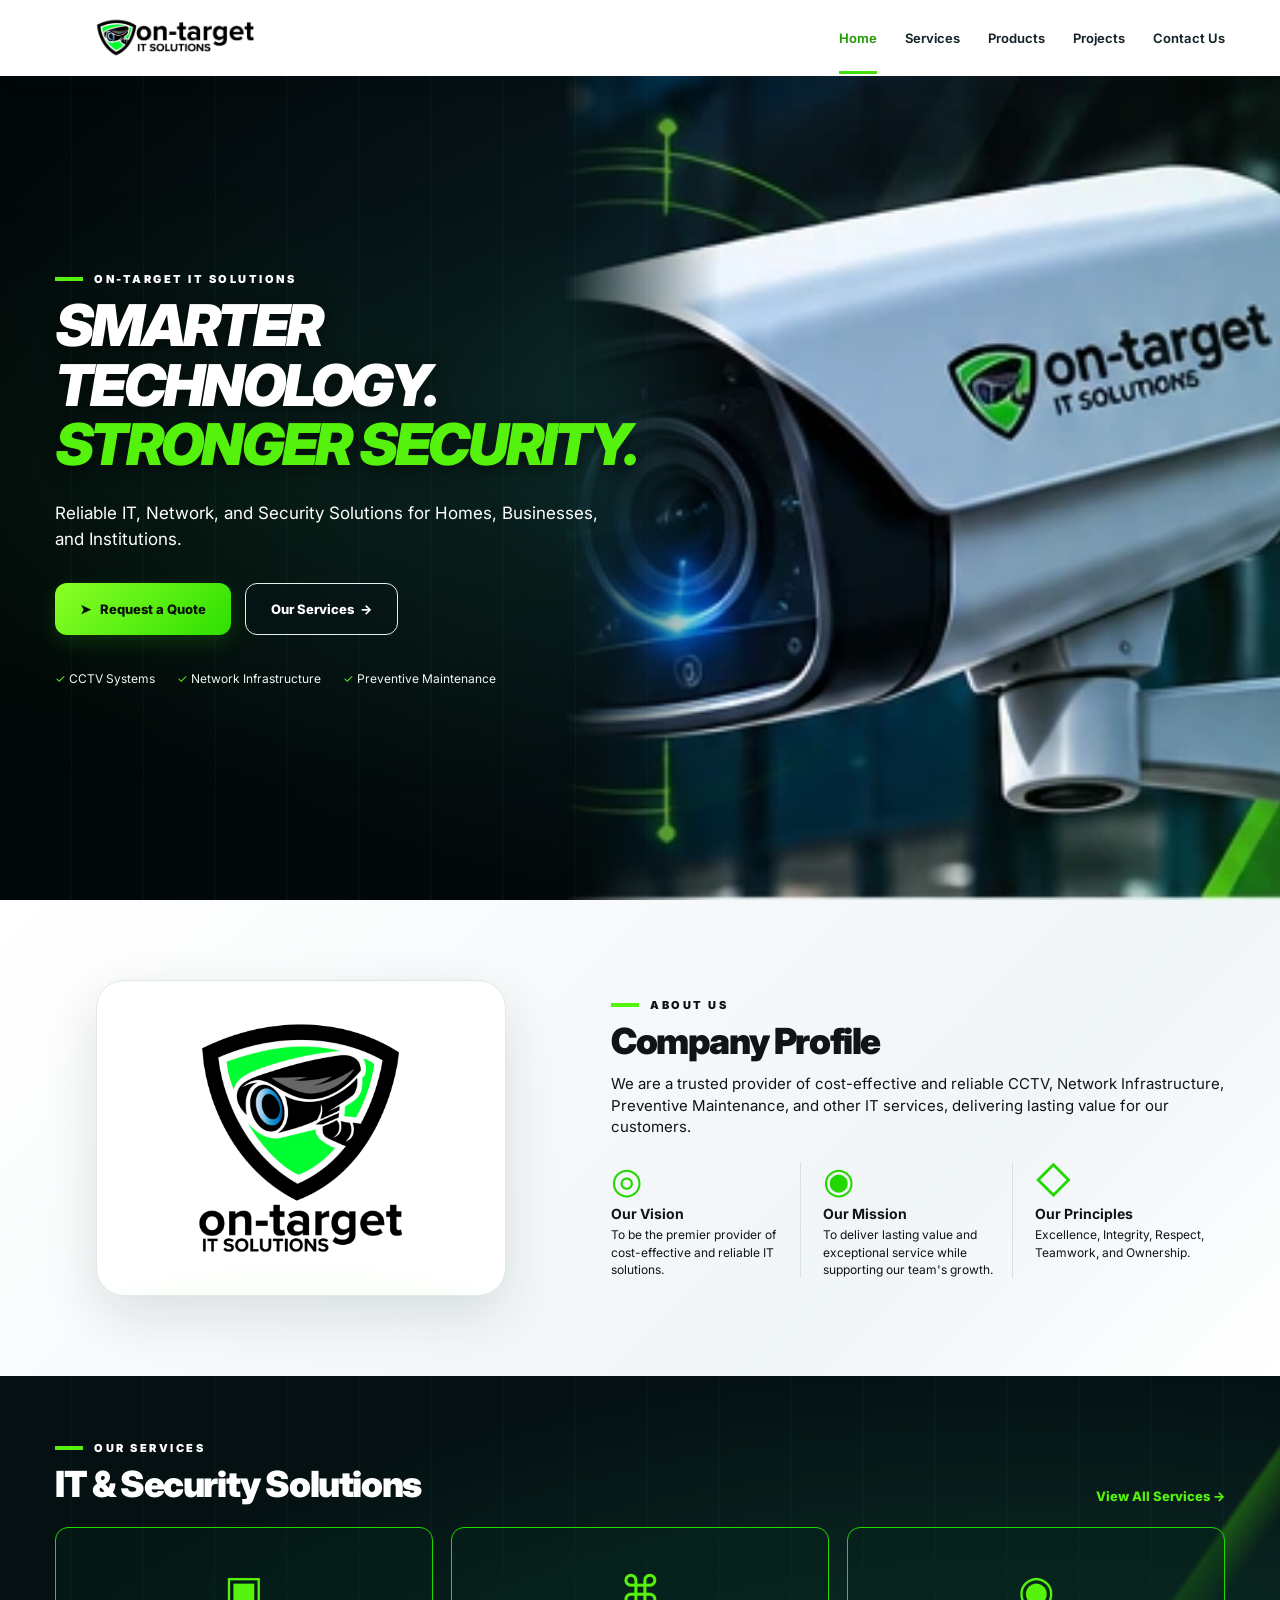
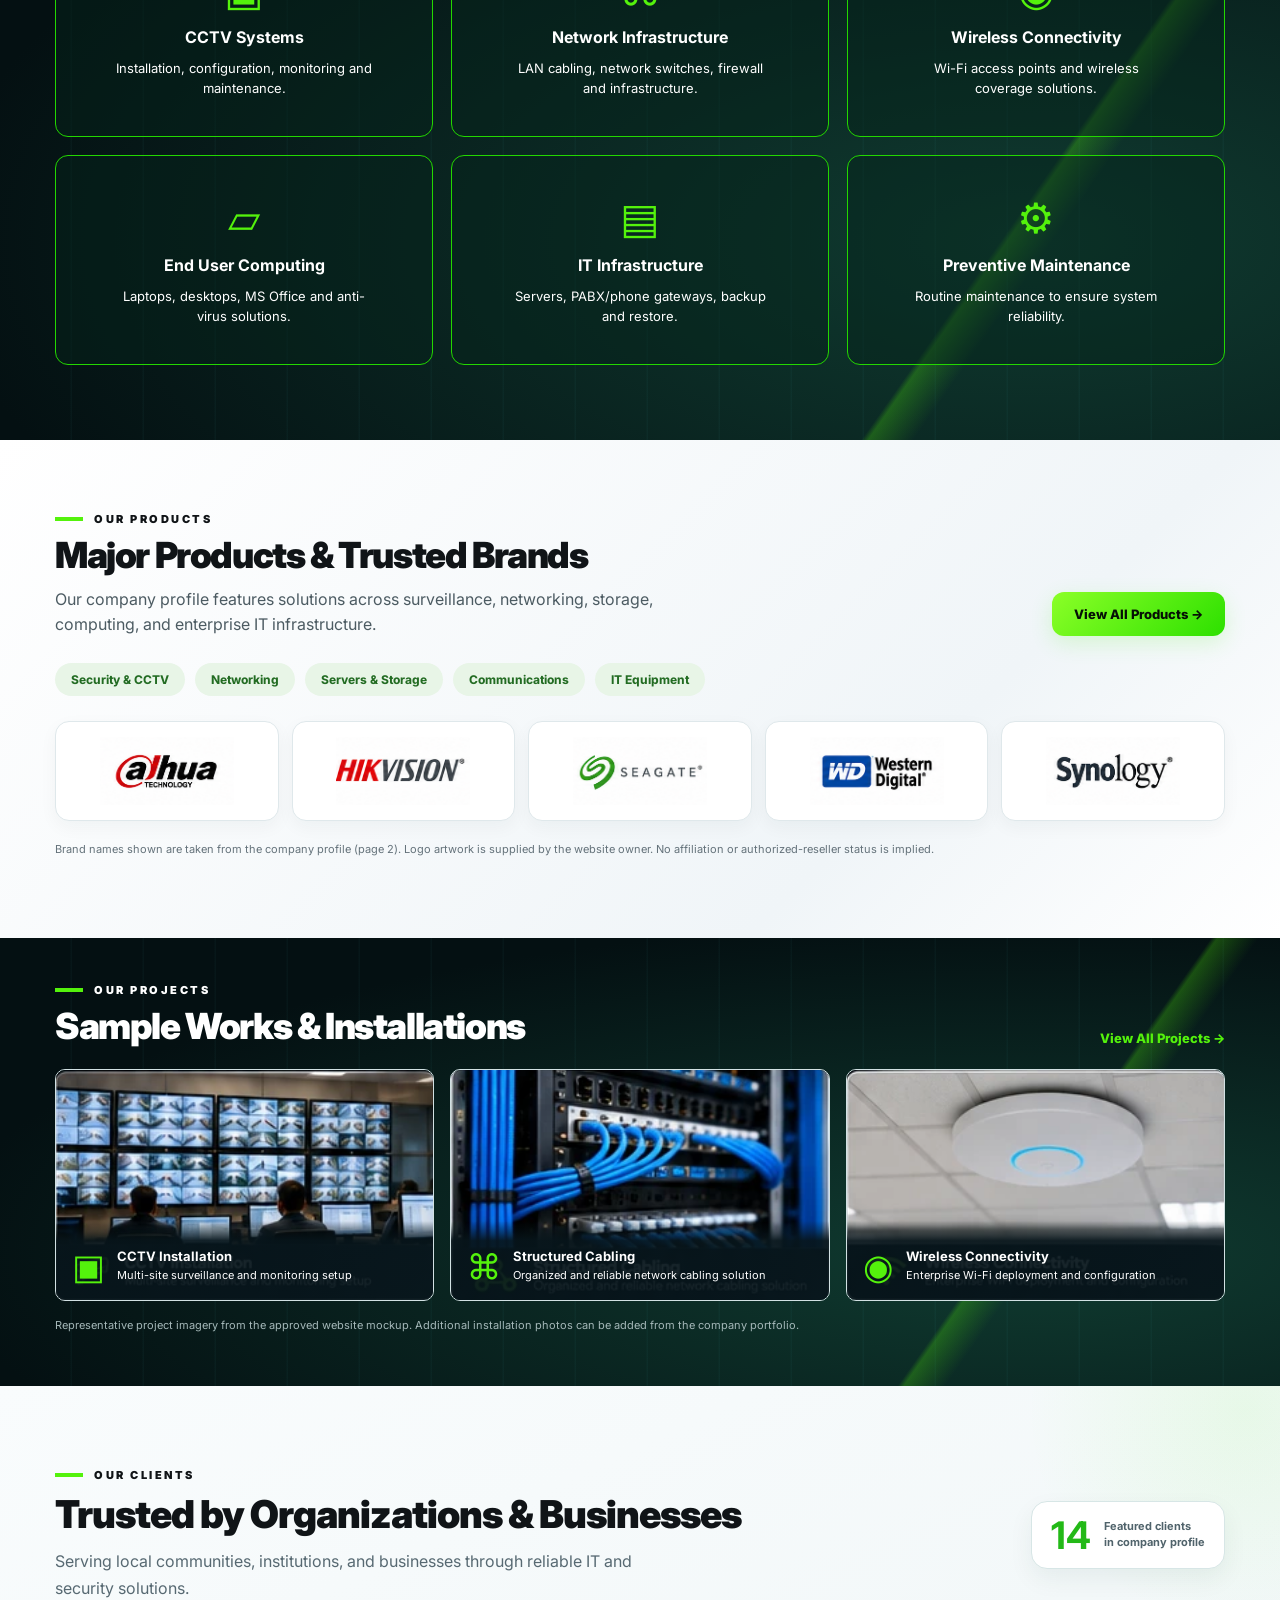
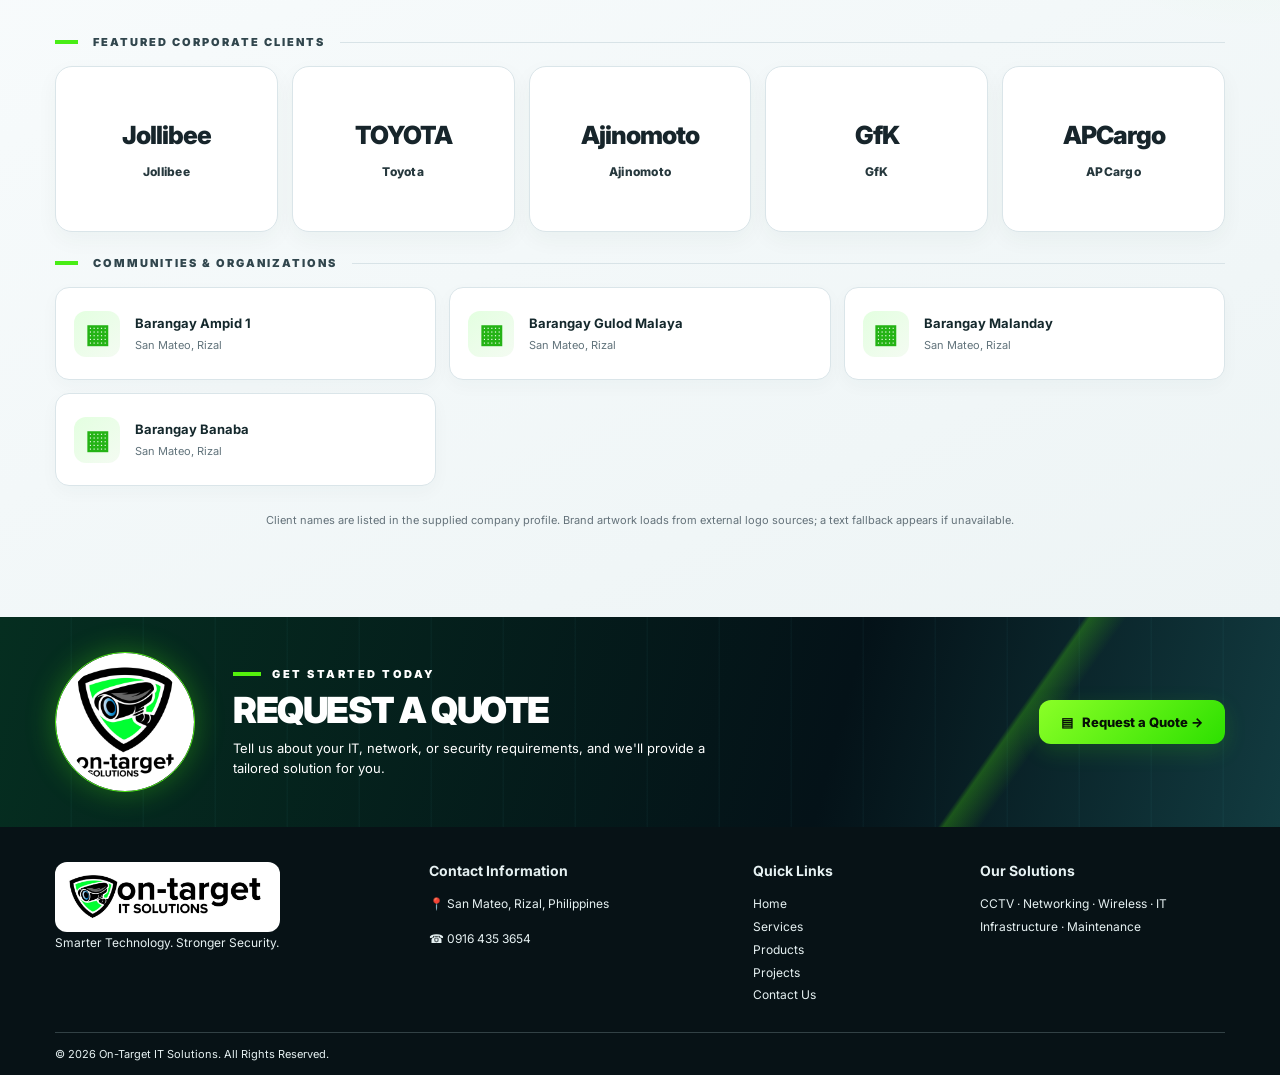
==== commit 188be146: "Update On Target Website" ====
--- a/index.html
+++ b/index.html
@@ -1,16 +1,10 @@
 <!DOCTYPE html>
-<html lang="en"><head><meta charset="utf-8"/><meta content="width=device-width,initial-scale=1" name="viewport"/><meta content="#071014" name="theme-color"/><meta content="On-Target IT Solutions offers CCTV systems, network infrastructure, wireless connectivity and preventive maintenance in Rizal, Philippines." name="description"/><title>On-Target IT Solutions | Smarter Technology. Stronger Security.</title><link href="assets/logo-stacked.jpg" rel="icon"/><link href="https://fonts.googleapis.com" rel="preconnect"/><link crossorigin="" href="https://fonts.gstatic.com" rel="preconnect"/><link href="https://fonts.googleapis.com/css2?family=Inter:wght@400;500;600;700;800;900&amp;display=swap" rel="stylesheet"/><link href="styles.css" rel="stylesheet"/><script defer="" src="script.js"></script></head><body>
+
+<html lang="en"><head><meta charset="utf-8"/><meta content="width=device-width,initial-scale=1" name="viewport"/><meta content="#071014" name="theme-color"/><meta content="On-Target IT Solutions offers CCTV systems, network infrastructure, wireless connectivity and preventive maintenance in Rizal, Philippines." name="description"/><title>On-Target IT Solutions | Home</title><link href="assets/logo-stacked.jpg" rel="icon"/><link href="https://fonts.googleapis.com" rel="preconnect"/><link crossorigin="" href="https://fonts.gstatic.com" rel="preconnect"/><link href="https://fonts.googleapis.com/css2?family=Inter:wght@400;500;600;700;800;900&amp;display=swap" rel="stylesheet"/><link href="css/styles.css" rel="stylesheet"/><script defer="" src="js/script.js"></script></head><body>
 <div aria-label="Loading" id="preloader"><div class="loader-mark"><span class="lens"></span><span class="orbit orbit-one"></span><span class="orbit orbit-two"></span></div><strong>ON-TARGET <span>IT SOLUTIONS</span></strong></div>
-<header class="site-header"><div class="container nav-wrap"><a aria-label="On-Target home" class="brand" href="#home"><img alt="On-Target IT Solutions logo" src="assets/logo-horizontal.jpg"/></a><button aria-expanded="false" aria-label="Toggle navigation" class="menu-toggle"><span></span><span></span><span></span></button><nav aria-label="Main navigation" class="nav-links"><a class="active" href="#home">Home</a><a href="#services">Services</a><a href="#products">Products</a><a href="#projects">Projects</a><a href="#contact">Contact Us</a><a class="btn btn-primary nav-quote" href="#quote">▤  Request a Quote</a></nav></div></header>
-<main><section class="hero" id="home"><div class="hero-grid"></div><div class="hero-visual"><img alt="CCTV security camera" src="assets/hero-camera.webp"/><div class="scanner"><i></i><i></i><i></i></div></div><div class="container hero-inner"><div class="hero-copy reveal"><div class="eyebrow light">ON-TARGET IT SOLUTIONS</div><h1>SMARTER<br/>TECHNOLOGY.<br/><em>STRONGER SECURITY.</em></h1><p>Reliable IT, Network, and Security Solutions for Homes, Businesses, and Institutions.</p><div class="hero-actions"><a class="btn btn-primary" href="#quote">➤   Request a Quote</a><a class="btn btn-outline" href="#services">Our Services  →</a></div><div class="hero-points"><span>✓ CCTV Systems</span><span>✓ Network Infrastructure</span><span>✓ Preventive Maintenance</span></div></div></div><div class="hero-dots"><span class="selected"></span><span></span><span></span></div></section>
-<section class="about section-light about-enhanced" id="about"><div class="container about-layout"><div class="about-image reveal about-photo-intro about-stage"><div class="slant-back"></div><img alt="On-Target corporate office illustration" src="assets/office.webp"/></div><div class="about-content reveal about-text-intro about-stage"><div class="eyebrow">ABOUT US</div><h2>Company Profile</h2><p class="lead">We are a trusted provider of cost-effective and reliable CCTV, Network Infrastructure, Preventive Maintenance, and other IT services, delivering lasting value for our customers.</p><div class="values"><article><div class="value-icon">◎</div><h3>Our Vision</h3><p>To be the premier provider of cost-effective and reliable IT solutions.</p></article><article><div class="value-icon">◉</div><h3>Our Mission</h3><p>To deliver lasting value and exceptional service while supporting our team's growth.</p></article><article><div class="value-icon">◇</div><h3>Our Principles</h3><p>Excellence, Integrity, Respect, Teamwork, and Ownership.</p></article></div></div></div></section>
-<section class="services section-dark" id="services"><div class="container"><div class="section-heading reveal"><div><div class="eyebrow light">OUR SERVICES</div><h2>IT &amp; Security Solutions</h2></div><a class="section-link" href="#quote">Request a Service →</a></div><div class="service-grid"><article class="service-card reveal"><div class="service-icon">▣</div><h3>CCTV Systems</h3><p>Installation, configuration, monitoring and maintenance.</p></article><article class="service-card reveal"><div class="service-icon">⌘</div><h3>Network Infrastructure</h3><p>LAN cabling, network switches, firewall and infrastructure.</p></article><article class="service-card reveal"><div class="service-icon">◉</div><h3>Wireless Connectivity</h3><p>Wi-Fi access points and wireless coverage solutions.</p></article><article class="service-card reveal"><div class="service-icon">▱</div><h3>End User Computing</h3><p>Laptops, desktops, MS Office and anti-virus solutions.</p></article><article class="service-card reveal"><div class="service-icon">▤</div><h3>IT Infrastructure</h3><p>Servers, PABX/phone gateways, backup and restore.</p></article><article class="service-card reveal"><div class="service-icon">⚙</div><h3>Preventive Maintenance</h3><p>Routine maintenance to ensure system reliability.</p></article></div></div></section>
-<section class="products section-light products-expanded" id="products"><div class="container"><div class="product-heading reveal"><div><div class="eyebrow">OUR PRODUCTS</div><h2>Major Products &amp; Trusted Brands</h2><p>Our company profile features solutions across surveillance, networking, storage, computing, and enterprise IT infrastructure.</p></div><a class="btn btn-primary" href="#quote">Request Product Quote →</a></div><div class="product-categories"><span>Security &amp; CCTV</span><span>Networking</span><span>Servers &amp; Storage</span><span>Communications</span><span>IT Equipment</span></div><div class="brand-showcase">
-<div class="brand-tile reveal"><img class="brand-logo-image" src="assets/brands/dahua.png" alt="Dahua logo" loading="lazy"/></div><div class="brand-tile reveal"><img class="brand-logo-image" src="assets/brands/hikvision.png" alt="HIKVISION logo" loading="lazy"/></div><div class="brand-tile reveal"><img class="brand-logo-image" src="assets/brands/seagate.png" alt="Seagate logo" loading="lazy"/></div><div class="brand-tile reveal"><img class="brand-logo-image" src="assets/brands/western-digital.png" alt="Western Digital logo" loading="lazy"/></div><div class="brand-tile reveal"><img class="brand-logo-image" src="assets/brands/synology.png" alt="Synology logo" loading="lazy"/></div><div class="brand-tile reveal"><img class="brand-logo-image" src="assets/brands/belden.png" alt="BELDEN logo" loading="lazy"/></div><div class="brand-tile reveal"><img class="brand-logo-image" src="assets/brands/ubiquiti.png" alt="Ubiquiti logo" loading="lazy"/></div><div class="brand-tile reveal"><img class="brand-logo-image" src="assets/brands/panasonic.png" alt="Panasonic logo" loading="lazy"/></div><div class="brand-tile reveal"><img class="brand-logo-image" src="assets/brands/yealink.png" alt="Yealink logo" loading="lazy"/></div><div class="brand-tile reveal"><img class="brand-logo-image" src="assets/brands/yeastar.png" alt="Yeastar logo" loading="lazy"/></div><div class="brand-tile reveal"><img class="brand-logo-image" src="assets/brands/hewlett-packard.png" alt="Hewlett Packard logo" loading="lazy"/></div><div class="brand-tile reveal"><img class="brand-logo-image" src="assets/brands/prima.png" alt="PRIMA logo" loading="lazy"/></div><div class="brand-tile reveal"><img class="brand-logo-image" src="assets/brands/supermicro.png" alt="Supermicro logo" loading="lazy"/></div><div class="brand-tile reveal"><img class="brand-logo-image" src="assets/brands/sophos.png" alt="Sophos logo" loading="lazy"/></div><div class="brand-tile reveal"><img class="brand-logo-image" src="assets/brands/fortinet.png" alt="Fortinet logo" loading="lazy"/></div><div class="brand-tile reveal"><img class="brand-logo-image" src="assets/brands/3m.png" alt="3M logo" loading="lazy"/></div><div class="brand-tile reveal"><img class="brand-logo-image" src="assets/brands/ruijie.png" alt="Ruijie logo" loading="lazy"/></div><div class="brand-tile reveal"><img class="brand-logo-image" src="assets/brands/epon.png" alt="SPON logo" loading="lazy"/></div><div class="brand-tile reveal"><img class="brand-logo-image" src="assets/brands/cisco.png" alt="Cisco logo" loading="lazy"/></div><div class="brand-tile reveal"><img class="brand-logo-image" src="assets/brands/prolink.png" alt="Prolink logo" loading="lazy"/></div><div class="brand-tile reveal"><img class="brand-logo-image" src="assets/brands/axis.png" alt="AXIS logo" loading="lazy"/></div><div class="brand-tile reveal"><img class="brand-logo-image" src="assets/brands/panduit.png" alt="Panduit logo" loading="lazy"/></div><div class="brand-tile reveal"><img class="brand-logo-image" src="assets/brands/honeywell.png" alt="Honeywell logo" loading="lazy"/></div><div class="brand-tile reveal"><img class="brand-logo-image" src="assets/brands/sangfor.png" alt="Sangfor logo" loading="lazy"/></div><div class="brand-tile reveal"><img class="brand-logo-image" src="assets/brands/itc.png" alt="ITC logo" loading="lazy"/></div></div><p class="catalog-note">Brand names shown are taken from the company profile (page 2). Logo artwork is supplied by the website owner. No affiliation or authorized-reseller status is implied.</p></div></section>
-<section class="projects section-dark" id="projects"><div class="container"><div class="section-heading reveal"><div><div class="eyebrow light">OUR PROJECTS</div><h2>Sample Works &amp; Installations</h2></div><span class="section-link">Our Work ↓</span></div><div class="project-grid"><button class="project-card reveal" data-image="assets/project-cctv.webp" data-title="CCTV Installation"><img alt="CCTV monitoring installation" src="assets/project-cctv.webp"/><div class="project-caption"><span class="project-symbol">▣</span><div><h3>CCTV Installation</h3><p>Multi-site surveillance and monitoring setup</p></div></div></button><button class="project-card reveal" data-image="assets/project-cabling.webp" data-title="Structured Cabling"><img alt="Structured network cabling" src="assets/project-cabling.webp"/><div class="project-caption"><span class="project-symbol">⌘</span><div><h3>Structured Cabling</h3><p>Organized and reliable network cabling solution</p></div></div></button><button class="project-card reveal" data-image="assets/project-wifi.webp" data-title="Wireless Connectivity"><img alt="Wireless access point" src="assets/project-wifi.webp"/><div class="project-caption"><span class="project-symbol">◉</span><div><h3>Wireless Connectivity</h3><p>Enterprise Wi-Fi deployment and configuration</p></div></div></button></div><p class="project-note">Representative project imagery from the approved website mockup. Additional installation photos can be added from the company portfolio.</p></div></section>
-<section class="clients section-light clients-redesign" id="clients"><div class="container"><div class="clients-title reveal"><div><div class="eyebrow">OUR CLIENTS</div><h2>Trusted by Organizations &amp; Businesses</h2><p>Serving local communities, institutions, and businesses through reliable IT and security solutions.</p></div><div class="client-count"><strong>14</strong><span>Featured clients<br/>in company profile</span></div></div><div class="client-group-label reveal"><span>FEATURED CORPORATE CLIENTS</span><i></i></div><div class="client-logo-grid"><article class="client-logo-card reveal"><img src="https://commons.wikimedia.org/wiki/Special:FilePath/Jollibee_2011_wordmark.svg" referrerpolicy="no-referrer" onerror="this.style.display='none';this.nextElementSibling.style.display='block'" alt="Jollibee logo from company profile" loading="lazy"/><b class="client-logo-fallback" style="display:none">Jollibee</b><span>Jollibee</span></article><article class="client-logo-card reveal"><img src="https://logo.clearbit.com/toyota.com?size=512" referrerpolicy="no-referrer" onerror="this.style.display='none';this.nextElementSibling.style.display='block'" alt="Toyota logo from company profile" loading="lazy"/><b class="client-logo-fallback" style="display:none">TOYOTA</b><span>Toyota</span></article><article class="client-logo-card reveal"><img src="https://commons.wikimedia.org/wiki/Special:FilePath/Ajinomoto_global_logo.svg" referrerpolicy="no-referrer" onerror="this.style.display='none';this.nextElementSibling.style.display='block'" alt="Ajinomoto logo from company profile" loading="lazy"/><b class="client-logo-fallback" style="display:none">Ajinomoto</b><span>Ajinomoto</span></article><article class="client-logo-card reveal"><img src="https://logo.clearbit.com/gfk.com?size=512" referrerpolicy="no-referrer" onerror="this.style.display='none';this.nextElementSibling.style.display='block'" alt="GfK logo from company profile" loading="lazy"/><b class="client-logo-fallback" style="display:none">GfK</b><span>GfK</span></article><article class="client-logo-card reveal"><img src="https://logo.clearbit.com/apcargo.com.ph?size=512" referrerpolicy="no-referrer" onerror="this.style.display='none';this.nextElementSibling.style.display='block'" alt="APCargo logo from company profile" loading="lazy"/><b class="client-logo-fallback" style="display:none">APCargo</b><span>APCargo</span></article></div><div class="client-group-label reveal"><span>COMMUNITIES &amp; ORGANIZATIONS</span><i></i></div><div class="client-org-grid"><article class="client-org-card reveal"><span class="client-org-icon" aria-hidden="true">▦</span><div><strong>Barangay Ampid 1</strong><small>San Mateo, Rizal</small></div></article><article class="client-org-card reveal"><span class="client-org-icon" aria-hidden="true">▦</span><div><strong>Barangay Gulod Malaya</strong><small>San Mateo, Rizal</small></div></article><article class="client-org-card reveal"><span class="client-org-icon" aria-hidden="true">▦</span><div><strong>Barangay Malanday</strong><small>San Mateo, Rizal</small></div></article><article class="client-org-card reveal"><span class="client-org-icon" aria-hidden="true">▦</span><div><strong>Barangay Banaba</strong><small>San Mateo, Rizal</small></div></article><article class="client-org-card reveal"><span class="client-org-icon" aria-hidden="true">▦</span><div><strong>Barangay San Isidro</strong><small>Rodriguez, Rizal</small></div></article><article class="client-org-card reveal"><span class="client-org-icon" aria-hidden="true">◈</span><div><strong>ISSM Manpower Services</strong><small>Manpower services</small></div></article><article class="client-org-card reveal"><span class="client-org-icon" aria-hidden="true">⌂</span><div><strong>Valley 10 HOA</strong><small>Parañaque City</small></div></article><article class="client-org-card reveal"><span class="client-org-icon" aria-hidden="true">⌂</span><div><strong>Moncarlo HOA</strong><small>San Mateo, Rizal</small></div></article><article class="client-org-card reveal"><span class="client-org-icon" aria-hidden="true">◈</span><div><strong>Lakan Security &amp; Safety Training Institute Inc.</strong><small>Security & safety training</small></div></article></div><p class="client-disclaimer">Client names are listed in the supplied company profile. Brand artwork loads from external logo sources; a text fallback appears if unavailable.</p></div></section>
-<section class="cta" id="quote"><div class="container cta-layout"><div class="cta-logo"><img alt="On-Target shield logo" src="assets/logo-stacked.jpg"/></div><div class="reveal"><div class="eyebrow light">GET STARTED TODAY</div><h2>REQUEST A QUOTE</h2><p>Tell us about your IT, network, or security requirements, and we'll provide a tailored solution for you.</p></div><a class="btn btn-primary" href="#quote-form">▤   Request a Quote →</a></div></section>
-<section class="inquiry section-light" id="contact"><div class="container inquiry-layout"><div class="reveal"><div class="eyebrow">CONTACT US</div><h2>Let's Talk About Your Project</h2><p>Need a CCTV system, network setup, or IT maintenance? Send us your requirements.</p><div class="contact-list"><p><strong>Address</strong><br/>B6 L25 Zen Homes Subdivision, Abuab, Guitnang Bayan II, San Mateo, Rizal, Philippines</p><p><strong>Mobile</strong><br/><a href="tel:+639164353654">0916 435 3654</a></p><p><strong>Business TIN</strong><br/>302-081-416</p></div></div><form class="quote-form reveal" id="quote-form"><h3>Request a Quotation</h3><label>Full Name <input name="name" placeholder="Your name" required=""/></label><label>Email Address <input name="email" placeholder="you@example.com" required="" type="email"/></label><label>Phone Number <input name="phone" placeholder="09XX XXX XXXX" required="" type="tel"/></label><label>Service / Product <select name="service" required=""><option value="">Select a service</option><option>CCTV Systems</option><option>Network Infrastructure</option><option>Wireless Connectivity</option><option>End User Computing</option><option>IT Infrastructure</option><option>Preventive Maintenance</option><option>Product Inquiry</option><option>Other</option></select></label><label>Project Details <textarea name="details" placeholder="Tell us what you need..." required="" rows="4"></textarea></label><button class="btn btn-primary" type="submit">Prepare Email Inquiry →</button><p class="form-hint">This static form opens your email application with the inquiry details. No data is stored on the website.</p></form></div></section></main>
-<footer class="footer"><div class="container footer-grid"><div><a class="footer-brand" href="#home"><img alt="On-Target IT Solutions" src="assets/logo-horizontal.jpg"/></a><p>Smarter Technology. Stronger Security.</p></div><div><h3>Contact Information</h3><p>📍 San Mateo, Rizal, Philippines</p><p>☎ <a href="tel:+639164353654">0916 435 3654</a></p></div><div><h3>Quick Links</h3><a href="#home">Home</a><a href="#services">Services</a><a href="#products">Products</a><a href="#projects">Projects</a><a href="#contact">Contact Us</a></div><div><h3>Our Solutions</h3><p>CCTV · Networking · Wireless · IT Infrastructure · Maintenance</p></div></div><div class="container footer-bottom">© <span id="year"></span> On-Target IT Solutions. All Rights Reserved.</div></footer>
+<header class="site-header"><div class="container nav-wrap"><a aria-label="On-Target home" class="brand" href="#home"><img alt="On-Target IT Solutions logo" src="assets/logo-horizontal.jpg"/></a><button aria-expanded="false" aria-label="Toggle navigation" class="menu-toggle"><span></span><span></span><span></span></button><nav aria-label="Main navigation" class="nav-links"><a class="active" href="#home">Home</a><a class="" href="services/index.html">Services</a><a class="" href="products/index.html">Products</a><a class="" href="projects/index.html">Projects</a><a class="" href="contact/index.html">Contact Us</a></nav></div></header>
+<main><section class="hero" id="home"><div class="hero-grid"></div><div class="hero-visual"><img alt="CCTV security camera" src="assets/hero-camera.webp"/></div><div class="container hero-inner"><div class="hero-copy reveal"><div class="eyebrow light">ON-TARGET IT SOLUTIONS</div><h1>SMARTER<br/>TECHNOLOGY.<br/><em>STRONGER SECURITY.</em></h1><p>Reliable IT, Network, and Security Solutions for Homes, Businesses, and Institutions.</p><div class="hero-actions"><a class="btn btn-primary" href="request-quote/index.html">➤   Request a Quote</a><a class="btn btn-outline" href="services/index.html">Our Services  →</a></div><div class="hero-points"><span>✓ CCTV Systems</span><span>✓ Network Infrastructure</span><span>✓ Preventive Maintenance</span></div></div></div></section><section class="about section-light about-enhanced" id="about"><div class="container about-layout"><div class="about-image reveal about-photo-intro about-stage"><div class="about-logo-card"><img alt="Original On-Target IT Solutions shield and company logo" src="assets/logo-stacked.jpg"/></div></div><div class="about-content reveal about-text-intro about-stage"><div class="eyebrow">ABOUT US</div><h2>Company Profile</h2><p class="lead">We are a trusted provider of cost-effective and reliable CCTV, Network Infrastructure, Preventive Maintenance, and other IT services, delivering lasting value for our customers.</p><div class="values"><article><div class="value-icon">◎</div><h3>Our Vision</h3><p>To be the premier provider of cost-effective and reliable IT solutions.</p></article><article><div class="value-icon">◉</div><h3>Our Mission</h3><p>To deliver lasting value and exceptional service while supporting our team's growth.</p></article><article><div class="value-icon">◇</div><h3>Our Principles</h3><p>Excellence, Integrity, Respect, Teamwork, and Ownership.</p></article></div></div></div></section><section class="services section-dark" id="services"><div class="container"><div class="section-heading reveal"><div><div class="eyebrow light">OUR SERVICES</div><h2>IT &amp; Security Solutions</h2></div><a class="section-link" href="services/">View All Services →</a></div><div class="service-grid"><article class="service-card reveal"><div class="service-icon">▣</div><h3>CCTV Systems</h3><p>Installation, configuration, monitoring and maintenance.</p></article><article class="service-card reveal"><div class="service-icon">⌘</div><h3>Network Infrastructure</h3><p>LAN cabling, network switches, firewall and infrastructure.</p></article><article class="service-card reveal"><div class="service-icon">◉</div><h3>Wireless Connectivity</h3><p>Wi-Fi access points and wireless coverage solutions.</p></article><article class="service-card reveal"><div class="service-icon">▱</div><h3>End User Computing</h3><p>Laptops, desktops, MS Office and anti-virus solutions.</p></article><article class="service-card reveal"><div class="service-icon">▤</div><h3>IT Infrastructure</h3><p>Servers, PABX/phone gateways, backup and restore.</p></article><article class="service-card reveal"><div class="service-icon">⚙</div><h3>Preventive Maintenance</h3><p>Routine maintenance to ensure system reliability.</p></article></div></div></section><section class="products section-light products-expanded" id="products"><div class="container"><div class="product-heading reveal"><div><div class="eyebrow">OUR PRODUCTS</div><h2>Major Products &amp; Trusted Brands</h2><p>Our company profile features solutions across surveillance, networking, storage, computing, and enterprise IT infrastructure.</p></div><a class="btn btn-primary" href="products/">View All Products →</a></div><div class="product-categories"><span>Security &amp; CCTV</span><span>Networking</span><span>Servers &amp; Storage</span><span>Communications</span><span>IT Equipment</span></div><div class="brand-showcase">
+<div class="brand-tile reveal"><img alt="Dahua logo" class="brand-logo-image" loading="lazy" src="assets/brands/dahua.png"/></div><div class="brand-tile reveal"><img alt="HIKVISION logo" class="brand-logo-image" loading="lazy" src="assets/brands/hikvision.png"/></div><div class="brand-tile reveal"><img alt="Seagate logo" class="brand-logo-image" loading="lazy" src="assets/brands/seagate.png"/></div><div class="brand-tile reveal"><img alt="Western Digital logo" class="brand-logo-image" loading="lazy" src="assets/brands/western-digital.png"/></div><div class="brand-tile reveal"><img alt="Synology logo" class="brand-logo-image" loading="lazy" src="assets/brands/synology.png"/></div></div><p class="catalog-note">Brand names shown are taken from the company profile (page 2). Logo artwork is supplied by the website owner. No affiliation or authorized-reseller status is implied.</p></div></section><section class="projects section-dark" id="projects"><div class="container"><div class="section-heading reveal"><div><div class="eyebrow light">OUR PROJECTS</div><h2>Sample Works &amp; Installations</h2></div><a class="section-link" href="projects/">View All Projects →</a></div><div class="project-grid"><button class="project-card reveal" data-image="assets/project-cctv.webp" data-title="CCTV Installation"><img alt="CCTV monitoring installation" src="assets/project-cctv.webp"/><div class="project-caption"><span class="project-symbol">▣</span><div><h3>CCTV Installation</h3><p>Multi-site surveillance and monitoring setup</p></div></div></button><button class="project-card reveal" data-image="assets/project-cabling.webp" data-title="Structured Cabling"><img alt="Structured network cabling" src="assets/project-cabling.webp"/><div class="project-caption"><span class="project-symbol">⌘</span><div><h3>Structured Cabling</h3><p>Organized and reliable network cabling solution</p></div></div></button><button class="project-card reveal" data-image="assets/project-wifi.webp" data-title="Wireless Connectivity"><img alt="Wireless access point" src="assets/project-wifi.webp"/><div class="project-caption"><span class="project-symbol">◉</span><div><h3>Wireless Connectivity</h3><p>Enterprise Wi-Fi deployment and configuration</p></div></div></button></div><p class="project-note">Representative project imagery from the approved website mockup. Additional installation photos can be added from the company portfolio.</p></div></section><section class="clients section-light clients-redesign" id="clients"><div class="container"><div class="clients-title reveal"><div><div class="eyebrow">OUR CLIENTS</div><h2>Trusted by Organizations &amp; Businesses</h2><p>Serving local communities, institutions, and businesses through reliable IT and security solutions.</p></div><div class="client-count"><strong>14</strong><span>Featured clients<br/>in company profile</span></div></div><div class="client-group-label reveal"><span>FEATURED CORPORATE CLIENTS</span><i></i></div><div class="client-logo-grid"><article class="client-logo-card reveal"><img alt="Jollibee logo from company profile" loading="lazy" onerror="this.style.display='none';this.nextElementSibling.style.display='block'" referrerpolicy="no-referrer" src="https://commons.wikimedia.org/wiki/Special:FilePath/Jollibee_2011_wordmark.svg"/><b class="client-logo-fallback" style="display:none">Jollibee</b><span>Jollibee</span></article><article class="client-logo-card reveal"><img alt="Toyota logo from company profile" loading="lazy" onerror="this.style.display='none';this.nextElementSibling.style.display='block'" referrerpolicy="no-referrer" src="https://logo.clearbit.com/toyota.com?size=512"/><b class="client-logo-fallback" style="display:none">TOYOTA</b><span>Toyota</span></article><article class="client-logo-card reveal"><img alt="Ajinomoto logo from company profile" loading="lazy" onerror="this.style.display='none';this.nextElementSibling.style.display='block'" referrerpolicy="no-referrer" src="https://commons.wikimedia.org/wiki/Special:FilePath/Ajinomoto_global_logo.svg"/><b class="client-logo-fallback" style="display:none">Ajinomoto</b><span>Ajinomoto</span></article><article class="client-logo-card reveal"><img alt="GfK logo from company profile" loading="lazy" onerror="this.style.display='none';this.nextElementSibling.style.display='block'" referrerpolicy="no-referrer" src="https://logo.clearbit.com/gfk.com?size=512"/><b class="client-logo-fallback" style="display:none">GfK</b><span>GfK</span></article><article class="client-logo-card reveal"><img alt="APCargo logo from company profile" loading="lazy" onerror="this.style.display='none';this.nextElementSibling.style.display='block'" referrerpolicy="no-referrer" src="https://logo.clearbit.com/apcargo.com.ph?size=512"/><b class="client-logo-fallback" style="display:none">APCargo</b><span>APCargo</span></article></div><div class="client-group-label reveal"><span>COMMUNITIES &amp; ORGANIZATIONS</span><i></i></div><div class="client-org-grid"><article class="client-org-card reveal"><span aria-hidden="true" class="client-org-icon">▦</span><div><strong>Barangay Ampid 1</strong><small>San Mateo, Rizal</small></div></article><article class="client-org-card reveal"><span aria-hidden="true" class="client-org-icon">▦</span><div><strong>Barangay Gulod Malaya</strong><small>San Mateo, Rizal</small></div></article><article class="client-org-card reveal"><span aria-hidden="true" class="client-org-icon">▦</span><div><strong>Barangay Malanday</strong><small>San Mateo, Rizal</small></div></article><article class="client-org-card reveal"><span aria-hidden="true" class="client-org-icon">▦</span><div><strong>Barangay Banaba</strong><small>San Mateo, Rizal</small></div></article></div><p class="client-disclaimer">Client names are listed in the supplied company profile. Brand artwork loads from external logo sources; a text fallback appears if unavailable.</p></div></section><section class="cta" id="quote"><div class="container cta-layout"><div class="cta-logo"><img alt="On-Target shield logo" src="assets/logo-stacked.jpg"/></div><div class="reveal"><div class="eyebrow light">GET STARTED TODAY</div><h2>REQUEST A QUOTE</h2><p>Tell us about your IT, network, or security requirements, and we'll provide a tailored solution for you.</p></div><a class="btn btn-primary" href="request-quote/index.html">▤   Request a Quote →</a></div></section></main>
+<footer class="footer"><div class="container footer-grid"><div><a class="footer-brand" href="#home"><img alt="On-Target IT Solutions" src="assets/logo-horizontal.jpg"/></a><p>Smarter Technology. Stronger Security.</p></div><div><h3>Contact Information</h3><p>📍 San Mateo, Rizal, Philippines</p><p>☎ <a href="tel:+639164353654">0916 435 3654</a></p></div><div><h3>Quick Links</h3><a href="#home">Home</a><a href="services/index.html">Services</a><a href="products/index.html">Products</a><a href="projects/index.html">Projects</a><a href="contact/index.html">Contact Us</a></div><div><h3>Our Solutions</h3><p>CCTV · Networking · Wireless · IT Infrastructure · Maintenance</p></div></div><div class="container footer-bottom">© <span id="year"></span> On-Target IT Solutions. All Rights Reserved.</div></footer>
 <div aria-label="Project photo" aria-modal="true" class="lightbox" hidden="" id="lightbox" role="dialog"><button aria-label="Close gallery" class="lightbox-close">×</button><img alt="Expanded project photo"/><p></p></div>
 </body></html>
--- a/css/styles.css
+++ b/css/styles.css
@@ -0,0 +1,190 @@
+:root{--green:#54f20c;--green2:#23d700;--ink:#071014;--dark:#071619;--muted:#637079;--white:#fff}*{box-sizing:border-box}html{scroll-behavior:smooth;scroll-padding-top:85px}body{margin:0;font-family:Inter,Arial,sans-serif;color:#101417;background:#fff}button,input,textarea,select{font:inherit}button,a{-webkit-tap-highlight-color:transparent}a{text-decoration:none;color:inherit}img{max-width:100%;display:block}.container{width:min(1170px,calc(100% - 48px));margin:auto}h1,h2,h3,p{margin-top:0}h2{font-size:clamp(25px,3vw,36px);letter-spacing:-1.4px;line-height:1.08;margin-bottom:12px;font-weight:900}p{line-height:1.55}.site-header{position:sticky;top:0;z-index:50;background:#080e11;box-shadow:0 3px 20px #0004}.nav-wrap{height:76px;display:flex;align-items:center;justify-content:space-between;gap:30px}.brand{width:245px;height:58px;display:flex;align-items:center;overflow:hidden}.brand img{width:100%;height:100%;object-fit:contain;filter:none}.nav-links{display:flex;align-items:center;gap:28px;color:#fff;font-size:13px;font-weight:650}.nav-links>a:not(.btn){padding:28px 0;transition:color .2s}.nav-links>a:hover,.nav-links>a.active{color:var(--green)}.nav-links>a.active{box-shadow:inset 0 -2px var(--green)}.btn{display:inline-flex;align-items:center;justify-content:center;gap:8px;border:0;border-radius:12px;padding:14px 22px;font-weight:800;font-size:13px;cursor:pointer;transition:transform .2s,box-shadow .2s}.btn:hover{transform:translateY(-3px)}.btn-primary{background:linear-gradient(135deg,#8bff27,#2de000);color:#061006;box-shadow:0 7px 22px #41f00028}.btn-outline{border:1px solid #e3f0ec;color:white;background:#07141799}.menu-toggle{display:none}.hero{position:relative;overflow:hidden;min-height:465px;background:radial-gradient(ellipse at 80% 40%,#16444c 0%,#07171c 40%,#020809 78%);color:#fff}.hero:before,.section-dark:before,.cta:before{content:"";position:absolute;inset:0;pointer-events:none;background:linear-gradient(125deg,transparent 76%,#51ef0644 76.4%,transparent 79%),repeating-linear-gradient(90deg,transparent 0 70px,#5befff08 71px 72px)}.hero-grid{position:absolute;inset:0;background:radial-gradient(circle at 20% 30%,#4cf10b0b,transparent 40%)}.hero-inner{min-height:465px;display:flex;align-items:center;position:relative;z-index:2}.hero-copy{width:56%;padding:55px 0}.eyebrow{font-size:11px;font-weight:900;letter-spacing:2.5px;margin-bottom:10px;display:flex;align-items:center;gap:11px}.eyebrow:before{content:"";height:4px;width:28px;background:var(--green)}.eyebrow.light{color:#fff}.hero h1{font-size:clamp(36px,4.4vw,62px);line-height:1.02;font-style:italic;font-weight:900;letter-spacing:-2.7px;margin:0 0 14px;text-shadow:0 4px 15px #0008}.hero h1 em{color:var(--green);font-style:italic}.hero-copy>p{max-width:480px;font-size:17px;margin-bottom:22px}.hero-actions{display:flex;gap:14px;flex-wrap:wrap}.hero-points{display:flex;flex-wrap:wrap;gap:16px;margin-top:27px;font-size:11px}.hero-points span{color:#f0f8f4}.hero-points span:first-letter{color:var(--green)}.hero-visual{position:absolute;right:0;top:0;width:53%;height:100%;z-index:1;overflow:hidden;mask-image:linear-gradient(to right,transparent,black 22%)}.hero-visual img{width:100%;height:100%;object-fit:cover;object-position:center}.scanner{position:absolute;left:calc(32.5% - 85px);top:calc(55% - 85px);width:170px;height:170px;border:1px solid #5aff31aa;border-radius:50%;animation:rotate 18s linear infinite;pointer-events:none}.scanner i{position:absolute;inset:12px;border:1px solid #4ff41099;border-radius:50%}.scanner i:nth-child(2){inset:28px;border-style:dashed}.scanner i:nth-child(3){inset:-10px;border-color:#5aff3122}.hero-dots{position:absolute;bottom:12px;left:50%;display:flex;gap:9px}.hero-dots span{width:8px;height:8px;border-radius:50%;background:#9daeb3}.hero-dots .selected{background:var(--green)}.section-light{background:linear-gradient(135deg,#fff,#f0f5f8 70%,#fff)}.about{padding:55px 0}.about-layout{display:grid;grid-template-columns:42% 1fr;gap:65px;align-items:center}.about-image{height:285px;position:relative}.about-image img{position:relative;width:100%;height:100%;object-fit:cover;clip-path:polygon(17% 0,100% 0,83% 100%,0 100%);border-radius:22px}.slant-back{position:absolute;inset:18px -15px -10px -15px;background:var(--green);clip-path:polygon(17% 0,100% 0,83% 100%,0 100%);opacity:.7}.lead{font-size:15px;line-height:1.45}.values{display:grid;grid-template-columns:repeat(3,1fr);gap:22px;margin-top:24px}.values article{border-right:1px solid #d9e0e4;padding-right:13px}.values article:last-child{border:0}.value-icon{font-size:36px;color:var(--green2);line-height:1}.values h3{font-size:14px;margin:7px 0 4px}.values p{font-size:12px;margin:0;line-height:1.45}.section-dark{background:radial-gradient(ellipse at 80% 70%,#103c31,#041012 75%);color:white;position:relative;overflow:hidden}.services,.projects{padding:45px 0 52px}.section-heading{display:flex;justify-content:space-between;align-items:end;gap:15px;margin-bottom:23px}.section-heading h2{margin:0}.section-link{color:var(--green);font-size:13px;font-weight:800}.service-grid{display:grid;grid-template-columns:repeat(6,1fr);gap:10px}.service-card{border:1px solid var(--green2);background:#06231a77;min-height:186px;padding:20px 11px 14px;text-align:center;border-radius:13px;transition:transform .25s,background .25s,box-shadow .25s}.service-card:hover{transform:translateY(-7px);background:#12422b;box-shadow:0 8px 25px #42fa1233}.service-icon{font-size:43px;line-height:1;color:var(--green);margin-bottom:13px}.service-card h3{font-size:13px;line-height:1.1;min-height:30px;margin-bottom:9px}.service-card p{font-size:11px;line-height:1.45;margin:0}.products{padding:37px 0}.product-layout{display:grid;grid-template-columns:260px 1fr;align-items:center;gap:35px}.product-layout p{font-size:13px;margin:0}.brand-grid{display:grid;grid-template-columns:repeat(5,1fr);gap:10px}.product-brand{height:86px;display:flex;align-items:center;justify-content:center;background:#fff;border-radius:10px;box-shadow:0 3px 12px #10262d20;font-size:20px;font-weight:900;font-style:italic;letter-spacing:-1px}.dahua,.hik,.ruijie{color:#d41b20}.tp{color:#009cb6}.cisco{color:#0968ad;letter-spacing:2px;font-style:normal}.product-more{font-size:11px;color:#65757d;padding-top:20px;text-align:center}.product-more span{font-weight:800;color:#1b2d33}.project-grid{display:grid;grid-template-columns:repeat(3,1fr);gap:16px}.project-card{padding:0;border:1px solid #d2e1e3;border-radius:10px;overflow:hidden;background:#0b181b;color:#fff;cursor:pointer;text-align:left;position:relative;transition:transform .25s,box-shadow .25s}.project-card:hover{transform:translateY(-5px);box-shadow:0 12px 25px #0007}.project-card>img{width:100%;height:230px;object-fit:cover;transition:transform .4s}.project-card:hover>img{transform:scale(1.04)}.project-caption{position:absolute;bottom:0;left:0;right:0;background:linear-gradient(transparent,#07151bed 25%);display:flex;align-items:center;gap:12px;padding:24px 16px 13px}.project-symbol{color:var(--green);font-size:35px}.project-caption h3{font-size:13px;margin:0}.project-caption p{font-size:11px;margin:3px 0 0}.project-note{font-size:11px;color:#a5b8b9;margin:16px 0 0}.clients{padding:26px 0}.clients-row{display:flex;align-items:center;gap:28px}.clients-row h2{white-space:nowrap;font-size:23px;margin:0;padding-right:25px;border-right:1px solid #d3dbdf}.client-names{display:flex;flex-wrap:wrap;gap:10px;justify-content:space-around;flex:1}.client-names span{font-weight:850;color:#34474c;font-size:12px;background:white;padding:13px 11px;border-radius:8px;box-shadow:0 2px 8px #0000000d}.cta{position:relative;background:linear-gradient(105deg,#052e20,#041218 65%,#123b40);color:#fff;padding:35px 0;overflow:hidden}.cta-layout{display:grid;grid-template-columns:150px 1fr auto;gap:28px;align-items:center;position:relative}.cta-logo{width:125px;height:125px;border:1px solid #50e817;border-radius:50%;overflow:hidden;box-shadow:0 0 30px #4bf01055}.cta-logo img{width:100%;height:100%;object-fit:contain;padding:12px}.cta h2{margin:0 0 8px}.cta p{font-size:13px;max-width:480px;margin:0}.inquiry{padding:65px 0}.inquiry-layout{display:grid;grid-template-columns:1fr 1fr;gap:80px}.inquiry-layout>div>p{color:#52626a}.contact-list{margin-top:30px}.contact-list p{font-size:14px}.contact-list strong{color:#16252b}.quote-form{background:#fff;padding:30px;border-radius:16px;box-shadow:0 10px 35px #0b28321c;display:grid;gap:13px}.quote-form h3{margin:0 0 5px;font-size:22px}.quote-form label{display:grid;gap:6px;font-size:12px;font-weight:750}.quote-form input,.quote-form textarea,.quote-form select{width:100%;padding:12px 13px;border:1px solid #d5e0e4;border-radius:8px;outline:0;background:#fbfdfe;color:#152329}.quote-form :is(input,textarea,select):focus{border-color:var(--green2);box-shadow:0 0 0 3px #58f20c20}.quote-form .btn{width:100%}.form-hint{font-size:11px;color:#66787c;margin:0}.footer{background:#071216;color:#e6f1f2;padding:35px 0 0}.footer-grid{display:grid;grid-template-columns:1.4fr 1.2fr .8fr 1fr;gap:30px}.footer-brand img{width:225px;filter:none}.footer h3{font-size:14px;margin-bottom:14px}.footer p,.footer a{font-size:12px;line-height:1.9}.footer-grid>div:nth-child(3) a{display:block}.footer a:hover{color:var(--green)}.footer-bottom{border-top:1px solid #324145;margin-top:25px;padding:14px 0;font-size:11px}.lightbox{position:fixed;inset:0;background:#020a0cef;z-index:100;display:flex;align-items:center;justify-content:center;flex-direction:column;padding:30px;color:#fff}.lightbox[hidden]{display:none}.lightbox img{max-height:80vh;max-width:90vw;border:2px solid #6cf125;border-radius:10px}.lightbox-close{position:absolute;top:25px;right:35px;background:none;border:0;color:white;font-size:45px;cursor:pointer}.reveal{opacity:0;transform:translateY(25px);transition:opacity .65s ease,transform .65s ease}.reveal.visible{opacity:1;transform:translateY(0)}@keyframes rotate{to{transform:rotate(360deg)}}#preloader{position:fixed;inset:0;z-index:999;background:#061114;display:flex;flex-direction:column;align-items:center;justify-content:center;gap:20px;color:#fff;transition:opacity .45s,visibility .45s}#preloader.done{opacity:0;visibility:hidden;pointer-events:none}#preloader strong{letter-spacing:3px;font-size:13px}#preloader strong span{color:var(--green)}.loader-mark{width:100px;height:100px;position:relative;display:grid;place-items:center}.lens{height:43px;width:43px;border:7px solid #b9e7ff;border-radius:50%;background:radial-gradient(circle,#002638 20%,#0086cb 28%,#001720 55%);box-shadow:0 0 22px #16c4ff}.orbit{position:absolute;inset:0;border:2px solid transparent;border-top-color:var(--green);border-bottom-color:var(--green);border-radius:50%;animation:rotate 1.6s linear infinite}.orbit-two{inset:11px;animation-direction:reverse;animation-duration:1s}@media(max-width:950px){.nav-links{gap:14px}.brand{width:180px}.nav-links{font-size:11px}.nav-quote{padding:12px}.hero h1{font-size:42px}.service-grid{grid-template-columns:repeat(3,1fr)}.service-card{min-height:160px}.about-layout{gap:25px}.product-layout{grid-template-columns:1fr}.footer-grid{grid-template-columns:repeat(2,1fr)}}@media(max-width:700px){.container{width:min(100% - 34px,1170px)}.nav-wrap{height:66px}.brand{width:185px}.menu-toggle{display:flex;flex-direction:column;gap:5px;background:none;border:0;padding:10px;cursor:pointer}.menu-toggle span{width:25px;height:2px;background:var(--green)}.nav-links{display:none;position:absolute;top:66px;left:0;right:0;background:#071115;padding:15px 22px 25px;flex-direction:column;align-items:stretch;gap:0;box-shadow:0 15px 20px #0006}.nav-links.open{display:flex}.nav-links>a:not(.btn){padding:13px 4px}.nav-links>a.active{box-shadow:none}.nav-quote{margin-top:10px}.hero,.hero-inner{min-height:590px}.hero-inner{align-items:flex-end}.hero-copy{width:100%;padding:200px 0 45px}.hero h1{font-size:clamp(34px,8vw,51px);letter-spacing:-1.6px}.hero-copy>p{font-size:14px}.hero-visual{width:100%;height:54%;mask-image:linear-gradient(to bottom,black 40%,transparent 100%);opacity:.9}.scanner{left:calc(32.5% - 65px);top:calc(55% - 65px);width:130px;height:130px}.hero-points{gap:8px;font-size:10px}.about{padding:45px 0}.about-layout,.inquiry-layout{grid-template-columns:1fr;gap:32px}.about-image{height:235px}.values{gap:12px}.values p{font-size:11px}.services,.projects{padding:42px 0}.service-grid{grid-template-columns:repeat(2,1fr)}.service-card{min-height:155px}.service-card h3{font-size:12px}.brand-grid{grid-template-columns:repeat(2,1fr)}.brand-grid .product-brand:last-child{grid-column:span 2}.project-grid{grid-template-columns:1fr}.project-card>img{height:235px}.clients-row{display:block}.clients-row h2{border:0;margin-bottom:20px}.client-names{justify-content:flex-start}.cta-layout{grid-template-columns:85px 1fr;gap:14px}.cta-logo{width:80px;height:80px}.cta-layout>.btn{grid-column:1/-1}.cta h2{font-size:25px}.footer-grid{grid-template-columns:repeat(2,1fr);gap:20px}.footer-brand img{width:150px}.section-link{font-size:11px}.section-heading h2{font-size:25px}}@media(prefers-reduced-motion:reduce){*,*:before,*:after{animation-duration:.01ms!important;transition-duration:.01ms!important;scroll-behavior:auto!important}.reveal{opacity:1;transform:none}}
+
+/* Original logo artwork preserved; transparent background only. */
+.brand img,.footer-brand img,.cta-logo img{filter:none!important}
+.cta-logo img{padding:3px!important}
+
+/* Original logo files: retain all white artwork and background; round only the containing image. */
+.brand{overflow:visible}
+.brand img{width:100%;height:auto;max-height:56px;object-fit:contain;background:#fff;border-radius:10px;padding:5px 7px;filter:none!important}
+.footer-brand img{width:225px;max-width:100%;height:auto;background:#fff;border-radius:12px;padding:7px;filter:none!important}
+.cta-logo{overflow:hidden;border-radius:50%}
+.cta-logo img{width:100%;height:100%;object-fit:contain;background:#fff;border-radius:50%;padding:7px!important;filter:none!important}
+@media(max-width:700px){.brand img{max-height:49px}.footer-brand img{width:160px}}
+/* Slightly larger circular logo frame */
+.cta-layout{grid-template-columns:150px 1fr auto}
+.cta-logo{width:140px;height:140px}
+@media(max-width:700px){.cta-layout{grid-template-columns:96px 1fr}.cta-logo{width:92px;height:92px}}
+
+/* Hero motion enhancement — respects existing layout and lens alignment */
+.hero-grid{animation:otGridBreath 9s ease-in-out infinite alternate}
+.hero-visual img{animation:otCameraDrift 9s ease-in-out infinite alternate;transform-origin:65% 52%}
+.hero-visual .scanner{animation:rotate 18s linear infinite,otScannerGlow 3.5s ease-in-out infinite;box-shadow:0 0 22px #54f20c22,inset 0 0 18px #54f20c16}
+.hero-visual .scanner i:nth-child(1){animation:otLensPulse 3.4s ease-in-out infinite}
+.hero-visual .scanner i:nth-child(2){animation:otLensPulse 3.4s ease-in-out 0.5s infinite}
+.hero-visual .scanner i:nth-child(3){animation:otLensPulse 3.4s ease-in-out 1s infinite}
+.hero-copy.visible .eyebrow{animation:otHeroIn .65s both}
+.hero-copy.visible h1{animation:otHeroIn .8s .13s both}
+.hero-copy.visible>p{animation:otHeroIn .8s .3s both}
+.hero-copy.visible .hero-actions{animation:otHeroIn .8s .45s both}
+.hero-copy.visible .hero-points{animation:otHeroIn .8s .6s both}
+.hero-dots .selected{animation:otDotPulse 2.5s ease-in-out infinite}
+@keyframes otHeroIn{from{opacity:0;transform:translateY(24px);filter:blur(5px)}to{opacity:1;transform:translateY(0);filter:blur(0)}}
+@keyframes otCameraDrift{from{transform:scale(1.025) translateY(4px)}to{transform:scale(1.055) translateY(-5px)}}
+@keyframes otScannerGlow{0%,100%{opacity:.65;box-shadow:0 0 12px #54f20c22}50%{opacity:1;box-shadow:0 0 27px #54f20c66}}
+@keyframes otLensPulse{0%,100%{opacity:.45}50%{opacity:1}}
+@keyframes otGridBreath{from{opacity:.55}to{opacity:1}}
+@keyframes otDotPulse{0%,100%{box-shadow:0 0 0 0 #54f20c55}50%{box-shadow:0 0 0 6px #54f20c00}}
+@media(prefers-reduced-motion:reduce){.hero-grid,.hero-visual img,.hero-visual .scanner,.hero-visual .scanner i,.hero-copy.visible .eyebrow,.hero-copy.visible h1,.hero-copy.visible>p,.hero-copy.visible .hero-actions,.hero-copy.visible .hero-points,.hero-dots .selected{animation:none!important}}
+
+/* Coordinated page introduction: elements stay hidden until the loader exits. */
+body:not(.intro-ready) .site-header,body:not(.intro-ready) .hero-copy,body:not(.intro-ready) .hero-visual,body:not(.intro-ready) .hero-dots{opacity:0!important;visibility:hidden!important}
+body.intro-ready .site-header{animation:otPageHeader .7s ease both}
+body.intro-ready .hero-visual{animation:otPageVisual 1.1s .12s cubic-bezier(.2,.75,.2,1) both}
+body.intro-ready .hero-copy{animation:otPageCopy .85s .24s ease-out both}
+body.intro-ready .hero-dots{animation:otPageHeader .7s .8s both}
+body.intro-ready .hero-copy .eyebrow{animation:otHeroIn .65s .3s both}
+body.intro-ready .hero-copy h1{animation:otHeroIn .8s .45s both}
+body.intro-ready .hero-copy>p{animation:otHeroIn .8s .62s both}
+body.intro-ready .hero-copy .hero-actions{animation:otHeroIn .8s .76s both}
+body.intro-ready .hero-copy .hero-points{animation:otHeroIn .8s .9s both}
+.reveal{transition-duration:.8s;transition-timing-function:cubic-bezier(.2,.7,.2,1)}
+@keyframes otPageHeader{from{opacity:0;transform:translateY(-18px)}to{opacity:1;transform:translateY(0)}}
+@keyframes otPageVisual{from{opacity:0;transform:translateX(48px);filter:blur(8px)}to{opacity:1;transform:translateX(0);filter:blur(0)}}
+@keyframes otPageCopy{from{opacity:0;transform:translateY(16px)}to{opacity:1;transform:translateY(0)}}
+@media(prefers-reduced-motion:reduce){body.intro-ready .site-header,body.intro-ready .hero-visual,body.intro-ready .hero-copy,body.intro-ready .hero-dots,body.intro-ready .hero-copy>*{animation:none!important}}
+
+/* About Us: staged entrance, independently triggered on scrolling into view. */
+.about-photo-intro,.about-text-intro{opacity:0;transition:opacity .85s ease,transform .85s cubic-bezier(.18,.7,.22,1),filter .85s ease;will-change:opacity,transform}
+.about-photo-intro{transform:translateX(-65px) scale(.96);filter:blur(5px)}
+.about-text-intro{transform:translateX(38px);filter:blur(4px)}
+.about-photo-intro.visible,.about-text-intro.visible{opacity:1;transform:none;filter:none}
+.about-text-intro .eyebrow,.about-text-intro h2,.about-text-intro .lead,.about-text-intro .values article{opacity:0;transform:translateY(22px);filter:blur(3px);transition:opacity .6s ease,transform .6s ease,filter .6s ease}
+.about-text-intro.visible .eyebrow,.about-text-intro.visible h2,.about-text-intro.visible .lead,.about-text-intro.visible .values article{opacity:1;transform:none;filter:none}
+.about-text-intro.visible .eyebrow{transition-delay:.16s}
+.about-text-intro.visible h2{transition-delay:.30s}
+.about-text-intro.visible .lead{transition-delay:.44s}
+.about-text-intro.visible .values article:nth-child(1){transition-delay:.62s}
+.about-text-intro.visible .values article:nth-child(2){transition-delay:.76s}
+.about-text-intro.visible .values article:nth-child(3){transition-delay:.90s}
+@media(prefers-reduced-motion:reduce){.about-photo-intro,.about-text-intro,.about-text-intro .eyebrow,.about-text-intro h2,.about-text-intro .lead,.about-text-intro .values article{opacity:1!important;transform:none!important;filter:none!important;transition:none!important}}
+
+/* 2026 redesign: stronger, individually staged About Us reveal */
+.about{overflow:hidden;padding-block:78px}
+.about-enhanced .about-photo-intro{transform:translateX(-145px) rotate(-3deg) scale(.86);opacity:0;filter:blur(13px);transition:transform 1.05s cubic-bezier(.15,.85,.22,1),opacity .9s,filter 1s}
+.about-enhanced .about-photo-intro.visible{transform:translateX(0) rotate(0) scale(1);opacity:1;filter:blur(0)}
+.about-enhanced .about-text-intro{transform:translateX(100px);opacity:0;filter:blur(10px);transition:transform .95s cubic-bezier(.15,.85,.22,1),opacity .95s,filter .95s}
+.about-enhanced .about-text-intro.visible{transform:none;opacity:1;filter:none}
+.about-enhanced .about-text-intro .eyebrow,.about-enhanced .about-text-intro h2,.about-enhanced .about-text-intro .lead,.about-enhanced .about-text-intro .values article{transform:translateY(50px);opacity:0;filter:blur(8px);transition:transform .85s cubic-bezier(.2,.8,.2,1),opacity .85s,filter .85s}
+.about-enhanced .about-text-intro.visible .eyebrow,.about-enhanced .about-text-intro.visible h2,.about-enhanced .about-text-intro.visible .lead,.about-enhanced .about-text-intro.visible .values article{transform:none;opacity:1;filter:none}
+.about-enhanced .about-text-intro.visible .eyebrow{transition-delay:.22s}.about-enhanced .about-text-intro.visible h2{transition-delay:.39s}.about-enhanced .about-text-intro.visible .lead{transition-delay:.58s}.about-enhanced .about-text-intro.visible .values article:nth-child(1){transition-delay:.85s}.about-enhanced .about-text-intro.visible .values article:nth-child(2){transition-delay:1.04s}.about-enhanced .about-text-intro.visible .values article:nth-child(3){transition-delay:1.23s}
+.products-expanded{padding:72px 0 80px}.product-heading{display:flex;justify-content:space-between;align-items:end;gap:25px;margin-bottom:27px}.product-heading p{max-width:660px;color:#4c5b62;margin:0}.product-categories{display:flex;gap:10px;flex-wrap:wrap;margin-bottom:25px}.product-categories span{padding:9px 16px;border-radius:50px;background:#e8f5e7;color:#236c23;font-size:12px;font-weight:750}.brand-showcase{display:grid;grid-template-columns:repeat(5,minmax(0,1fr));gap:13px}.brand-tile{background:#fff;border:1px solid #dfe8eb;border-radius:14px;min-height:95px;display:flex;align-items:center;justify-content:center;padding:15px;box-shadow:0 6px 18px #0b27310b;transition:opacity .85s,transform .85s,box-shadow .3s,border-color .3s}.brand-tile:hover{box-shadow:0 14px 30px #1e4d3420;border-color:#5de32c;transform:translateY(-5px)}.brand-word{font-size:clamp(13px,1.45vw,20px);font-weight:900;letter-spacing:-.7px;text-align:center;color:#15232a;overflow-wrap:anywhere}.brand-tile:nth-child(5n+1) .brand-word{color:#d52322}.brand-tile:nth-child(5n+2) .brand-word{color:#1176ad}.brand-tile:nth-child(5n+3) .brand-word{color:#247d37}.catalog-note,.client-disclaimer{font-size:11px;color:#64727a;margin:20px 0 0}
+.clients-refined{padding:76px 0 80px;background:#fff}.clients-heading{text-align:center;margin-bottom:30px}.clients-heading .eyebrow{justify-content:center}.clients-heading p{color:#64727a}.clients-grid{display:grid;grid-template-columns:repeat(4,minmax(0,1fr));gap:15px}.client-card{min-height:148px;padding:22px 18px;border:1px solid #e3e9ec;border-radius:16px;background:linear-gradient(145deg,#fff,#f6f9fa);display:flex;flex-direction:column;align-items:flex-start;gap:8px;box-shadow:0 5px 18px #09191f08;transition:opacity .8s,transform .8s,border-color .25s,box-shadow .25s}.client-card:hover{border-color:#65e63a;box-shadow:0 12px 30px #1d3f2c18}.client-mark{width:40px;height:40px;border-radius:11px;display:grid;place-items:center;background:#e9fbe4;color:#279e10;font-size:20px;font-weight:900}.client-card strong{font-size:13px;line-height:1.35}.client-card small{font-size:11px;color:#66757a}.client-disclaimer{text-align:center}
+@media(max-width:1000px){.brand-showcase{grid-template-columns:repeat(4,minmax(0,1fr))}.clients-grid{grid-template-columns:repeat(3,minmax(0,1fr))}}
+@media(max-width:700px){.about{padding-block:55px}.product-heading{align-items:start;flex-direction:column}.brand-showcase{grid-template-columns:repeat(2,minmax(0,1fr))}.clients-grid{grid-template-columns:repeat(2,minmax(0,1fr))}.client-card{padding:16px 12px;min-height:145px}.clients-refined,.products-expanded{padding-block:55px}}
+@media(prefers-reduced-motion:reduce){.about-enhanced .about-photo-intro,.about-enhanced .about-text-intro,.about-enhanced .about-text-intro *{opacity:1!important;filter:none!important;transform:none!important;transition:none!important}}
+
+/* Brand artwork */
+.brand-logo-image{display:block;width:100%;max-width:165px;height:68px;object-fit:contain;margin:auto;transition:transform .35s ease}.brand-tile:hover .brand-logo-image{transform:scale(1.09)}
+
+/* Client showcase redesign: replace previous letter-avatar cards */
+.clients-redesign{padding:82px 0 88px;background:linear-gradient(155deg,#f9fcfd 0%,#edf4f5 100%);position:relative;overflow:hidden}
+.clients-redesign:before{content:"";position:absolute;width:430px;height:430px;border-radius:50%;background:radial-gradient(circle,#50f31814,transparent 72%);right:-180px;top:-190px;pointer-events:none}
+.clients-title{display:flex;justify-content:space-between;align-items:center;gap:24px;margin-bottom:34px;position:relative}
+.clients-title h2{font-size:clamp(26px,3vw,39px);line-height:1.15;margin:9px 0 12px;letter-spacing:-1px}
+.clients-title p{color:#576972;max-width:580px;line-height:1.65;margin:0}
+.client-count{display:flex;align-items:center;gap:13px;padding:14px 19px;border:1px solid #d7e6e6;border-radius:16px;background:#fff;box-shadow:0 10px 25px #163d3710;flex-shrink:0}
+.client-count strong{font-size:38px;color:#23b917;line-height:1}.client-count span{font-size:11px;color:#50636b;line-height:1.45;font-weight:700}
+.client-group-label{display:flex;align-items:center;gap:15px;margin:24px 0 17px;font-size:11px;font-weight:900;letter-spacing:2px;color:#31464d}.client-group-label:before{content:"";width:23px;height:4px;background:#48ed15}.client-group-label i{height:1px;background:#d8e3e7;flex:1}
+.client-logo-grid{display:grid;grid-template-columns:repeat(5,minmax(0,1fr));gap:14px}
+.client-logo-card{min-width:0;min-height:160px;background:#fff;border:1px solid #dae5e9;border-radius:17px;padding:18px 14px 14px;display:flex;flex-direction:column;align-items:center;justify-content:center;gap:12px;box-shadow:0 8px 22px #163d370b;transition:transform .35s,box-shadow .35s,border-color .35s,opacity .8s;overflow:hidden}
+.client-logo-card img{display:block;width:100%;height:90px;object-fit:contain;mix-blend-mode:multiply;transition:transform .4s}.client-logo-card span{font-size:12px;font-weight:800;color:#26383d}.client-logo-card:hover{transform:translateY(-6px);border-color:#64dc4b;box-shadow:0 15px 35px #163d3720}.client-logo-card:hover img{transform:scale(1.07)}
+.client-org-grid{display:grid;grid-template-columns:repeat(3,minmax(0,1fr));gap:13px}
+.client-org-card{min-height:93px;background:#fff;border:1px solid #dae5e9;border-radius:14px;padding:18px;display:flex;align-items:center;gap:15px;box-shadow:0 6px 18px #163d3708;transition:transform .3s,border-color .3s,box-shadow .3s,opacity .8s}
+.client-org-card:hover{transform:translateY(-4px);border-color:#69d34c;box-shadow:0 12px 24px #163d3715}.client-org-icon{flex-shrink:0;display:grid;place-items:center;width:46px;height:46px;border-radius:12px;background:linear-gradient(140deg,#e3ffe0,#f4fbf2);color:#24b315;font-size:26px;font-weight:800}.client-org-card div{min-width:0;display:flex;flex-direction:column;gap:5px}.client-org-card strong{font-size:13px;line-height:1.35;color:#14282c}.client-org-card small{font-size:11px;color:#61737b}.clients-redesign .client-disclaimer{margin-top:26px;text-align:center}
+@media(max-width:1000px){.client-logo-grid{grid-template-columns:repeat(3,1fr)}.client-org-grid{grid-template-columns:repeat(2,1fr)}}
+@media(max-width:650px){.clients-redesign{padding:56px 0}.clients-title{align-items:flex-start;flex-direction:column}.client-count{padding:10px 15px}.client-logo-grid{grid-template-columns:repeat(2,minmax(0,1fr));gap:10px}.client-logo-card{min-height:138px}.client-logo-card img{height:76px}.client-org-grid{grid-template-columns:1fr}.client-org-card{min-height:78px;padding:14px}.client-group-label{font-size:10px;letter-spacing:1px}}
+@media(prefers-reduced-motion:reduce){.client-logo-card,.client-org-card,.client-logo-card img{transition:none!important}}
+
+/* Corporate client logos: uncropped, proportional, and clean */
+.client-logo-card{padding:22px 18px;min-height:166px;gap:14px}
+.client-logo-card img{width:100%;height:86px;max-width:170px;object-fit:contain;mix-blend-mode:normal;object-position:center}
+.client-logo-fallback{font-size:clamp(17px,2vw,25px);font-weight:850;letter-spacing:-.04em;text-align:center;color:#17252b}
+.client-logo-card span{font-size:12px;letter-spacing:.02em}
+
+/* Single hero banner: no carousel controls */
+.hero-dots{display:none!important}
+
+/* Separate-page hero and content spacing */
+.inner-page-hero{padding:112px 0 64px;background:radial-gradient(ellipse at 85% 20%,#0b4334 0%,transparent 55%),#061014;color:white;min-height:260px}
+.inner-page-hero h1{font-size:clamp(2.2rem,5vw,4.5rem);line-height:1.1;margin:16px 0}
+.inner-page-hero p{color:#cbd6d8;font-size:1.1rem}
+.inner-page-hero + section{scroll-margin-top:85px}
+
+
+/* 2026 hero enhancement: nearly full viewport, sequenced post-loader reveal */
+@media (min-width: 901px) {
+  .hero, .hero-inner {min-height: max(650px, calc(100svh - 76px));}
+  .hero-copy {width:58%; padding:72px 0 90px;}
+  .hero h1 {font-size:clamp(48px,4.5vw,78px);line-height:1.035;margin-bottom:25px;}
+  .hero-copy>p {font-size:clamp(17px,1.2vw,20px);max-width:545px;margin-bottom:30px;}
+  .hero-visual {width:56%;}
+  .hero-actions .btn {padding:17px 25px;}
+  .hero-points {margin-top:36px;gap:22px;font-size:12px;}
+}
+.hero {isolation:isolate;}
+.hero-grid {background:radial-gradient(ellipse at 25% 50%,#3aeb0c0b,transparent 55%);animation:heroGridDrift 16s ease-in-out infinite alternate;}
+.hero::after {content:'';position:absolute;inset:0;pointer-events:none;z-index:1;background:linear-gradient(105deg,transparent 35%,#65ff0b0b 49%,transparent 62%);background-size:220% 100%;animation:heroSheen 13s ease-in-out infinite;}
+.hero-visual img {animation:heroCameraFloat 9s ease-in-out infinite alternate;transform-origin:55% 55%;}
+.scanner {animation:rotate 18s linear infinite,heroScannerPulse 3.5s ease-in-out infinite alternate;box-shadow:0 0 24px #4bff261c;}
+.scanner i:nth-child(2) {animation:heroScannerPulse 2.6s ease-in-out infinite alternate;}
+/* Before intro: content is hidden, not pre-visible behind the loader */
+body:not(.intro-ready) .hero .eyebrow,body:not(.intro-ready) .hero h1,body:not(.intro-ready) .hero-copy>p,body:not(.intro-ready) .hero-actions,body:not(.intro-ready) .hero-points {opacity:0;transform:translateY(34px);}
+body:not(.intro-ready) .hero-visual {opacity:0;transform:translateX(90px) scale(1.07);}
+body:not(.intro-ready) .hero-grid {opacity:0;}
+body.intro-ready .hero-visual {animation:heroVisualEnter 1.3s cubic-bezier(.16,1,.3,1) both;}
+body.intro-ready .hero-grid {animation:heroGridEnter 1.5s ease both,heroGridDrift 16s 1.5s ease-in-out infinite alternate;}
+body.intro-ready .hero .eyebrow {animation:heroTextEnter .85s .18s cubic-bezier(.16,1,.3,1) both;}
+body.intro-ready .hero h1 {animation:heroTextEnter 1.05s .36s cubic-bezier(.16,1,.3,1) both;}
+body.intro-ready .hero-copy>p {animation:heroTextEnter .9s .75s cubic-bezier(.16,1,.3,1) both;}
+body.intro-ready .hero-actions {animation:heroTextEnter .9s .98s cubic-bezier(.16,1,.3,1) both;}
+body.intro-ready .hero-points {animation:heroTextEnter .9s 1.18s cubic-bezier(.16,1,.3,1) both;}
+/* Prevent generic scroll reveal from hiding the hero copy after the loader */
+body.intro-ready .hero-copy.reveal {opacity:1!important;transform:none!important;transition:none!important;}
+@keyframes heroTextEnter {from{opacity:0;transform:translate3d(0,45px,0);filter:blur(7px)}to{opacity:1;transform:translate3d(0,0,0);filter:blur(0)}}
+@keyframes heroVisualEnter {from{opacity:0;transform:translateX(95px) scale(1.06);filter:blur(5px)}to{opacity:1;transform:translateX(0) scale(1);filter:blur(0)}}
+@keyframes heroGridEnter {from{opacity:0}to{opacity:1}}
+@keyframes heroGridDrift {from{background-position:0 0}to{background-position:45px 20px}}
+@keyframes heroSheen {0%,35%{background-position:200% 0}75%,100%{background-position:-100% 0}}
+@keyframes heroCameraFloat {from{transform:scale(1.015) translateY(0)}to{transform:scale(1.055) translateY(-10px)}}
+@keyframes heroScannerPulse {from{opacity:.5;filter:drop-shadow(0 0 2px #54f20c)}to{opacity:1;filter:drop-shadow(0 0 13px #54f20c)}}
+@media(max-width:900px){.hero,.hero-inner{min-height:max(610px,calc(100svh - 76px))}.hero-copy{padding:80px 0 90px}.hero-visual{width:70%;opacity:.6}.hero h1{font-size:clamp(37px,6vw,62px)}}
+@media(max-width:650px){.hero,.hero-inner{min-height:max(620px,calc(100svh - 76px))}.hero-copy{width:100%;padding:100px 0 75px}.hero-visual{width:100%;opacity:.38;mask-image:linear-gradient(to bottom,black,transparent 95%)}.hero h1{font-size:clamp(36px,9vw,55px);letter-spacing:-1.8px}.hero-copy>p{font-size:15px}.hero-points{gap:10px}.hero-actions .btn{padding:13px 16px}}
+@media(prefers-reduced-motion:reduce){.hero-grid,.hero::after,.hero-visual img,.scanner,.scanner i,body.intro-ready .hero-visual,body.intro-ready .hero-grid,body.intro-ready .hero .eyebrow,body.intro-ready .hero h1,body.intro-ready .hero-copy>p,body.intro-ready .hero-actions,body.intro-ready .hero-points{animation:none!important;opacity:1!important;filter:none!important;transform:none!important}}
+
+/* Remove misaligned CCTV lens overlay; preserve camera and all other animations. */
+.hero-visual .scanner{display:none!important}
+
+/* White navigation bar — all pages */
+.site-header{background:#fff!important;box-shadow:0 2px 18px rgba(8,28,34,.12)!important;}
+.site-header .nav-links{color:#17252b!important;}
+.site-header .nav-links>a:not(.btn){color:#17252b!important;}
+.site-header .nav-links>a:not(.btn):hover,.site-header .nav-links>a.active{color:#249a0a!important;}
+.site-header .nav-links>a.active{box-shadow:inset 0 -3px #42df0d!important;}
+.site-header .menu-toggle span{background:#17252b!important;}
+@media(max-width:700px){.site-header .nav-links{background:#fff!important;box-shadow:0 14px 22px rgba(0,0,0,.13)!important;}}
+
+/* Homepage refinements: original logo in About Us and complete six-service grid */
+.about-enhanced .about-image{height:auto;min-height:320px;display:flex;align-items:center;justify-content:center;isolation:isolate}
+.about-enhanced .about-logo-card{width:min(100%,410px);aspect-ratio:1.3;display:flex;align-items:center;justify-content:center;background:#fff;border:1px solid #e0e8e8;border-radius:28px;padding:28px;box-shadow:0 20px 55px rgba(8,35,27,.12);position:relative;overflow:hidden}
+.about-enhanced .about-logo-card:before{content:"";position:absolute;inset:auto -35% -78% -35%;height:90%;background:radial-gradient(ellipse,rgba(78,242,12,.14),transparent 70%);pointer-events:none}
+.about-enhanced .about-image .about-logo-card img{width:100%;height:100%;object-fit:contain;clip-path:none;border-radius:0;position:relative}
+.about-enhanced .about-image .slant-back{display:none}
+.homepage-service-grid,.services#services .service-grid{grid-template-columns:repeat(3,minmax(0,1fr));gap:18px}
+.services#services .service-card{min-height:210px;padding:27px 20px 23px;display:flex;flex-direction:column;align-items:center;justify-content:center}
+.services#services .service-card h3{font-size:16px;min-height:auto;line-height:1.3;margin:0 0 10px}
+.services#services .service-card p{font-size:13px;max-width:260px;line-height:1.55}
+.services#services .service-icon{font-size:42px;margin-bottom:16px}
+.services#services{padding:65px 0 75px}
+@media(max-width:900px){.services#services .service-grid{grid-template-columns:repeat(2,minmax(0,1fr))}.about-enhanced .about-logo-card{max-width:360px}}
+@media(max-width:600px){.services#services .service-grid{grid-template-columns:1fr;gap:14px}.services#services .service-card{min-height:170px}.about-enhanced .about-image{min-height:240px}.about-enhanced .about-logo-card{aspect-ratio:1.45;padding:22px;border-radius:20px}.services#services{padding:48px 0 55px}}
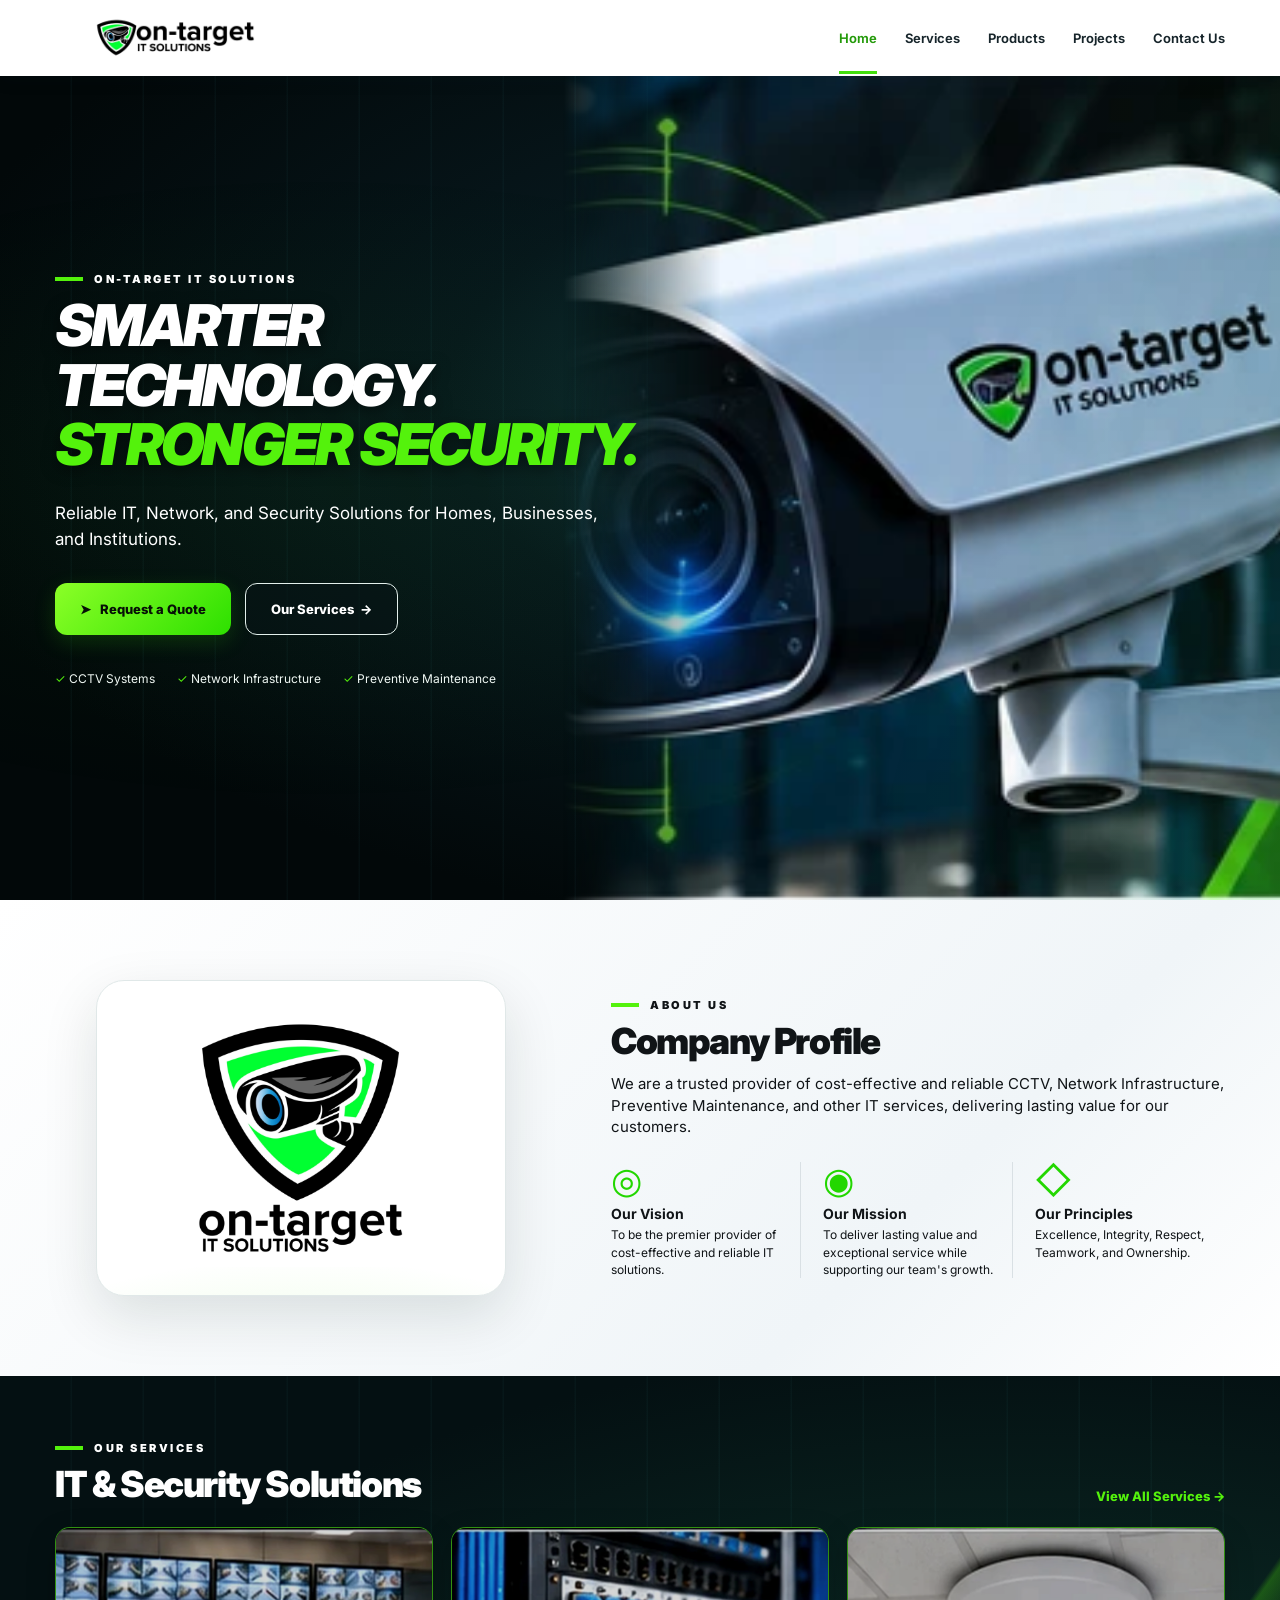
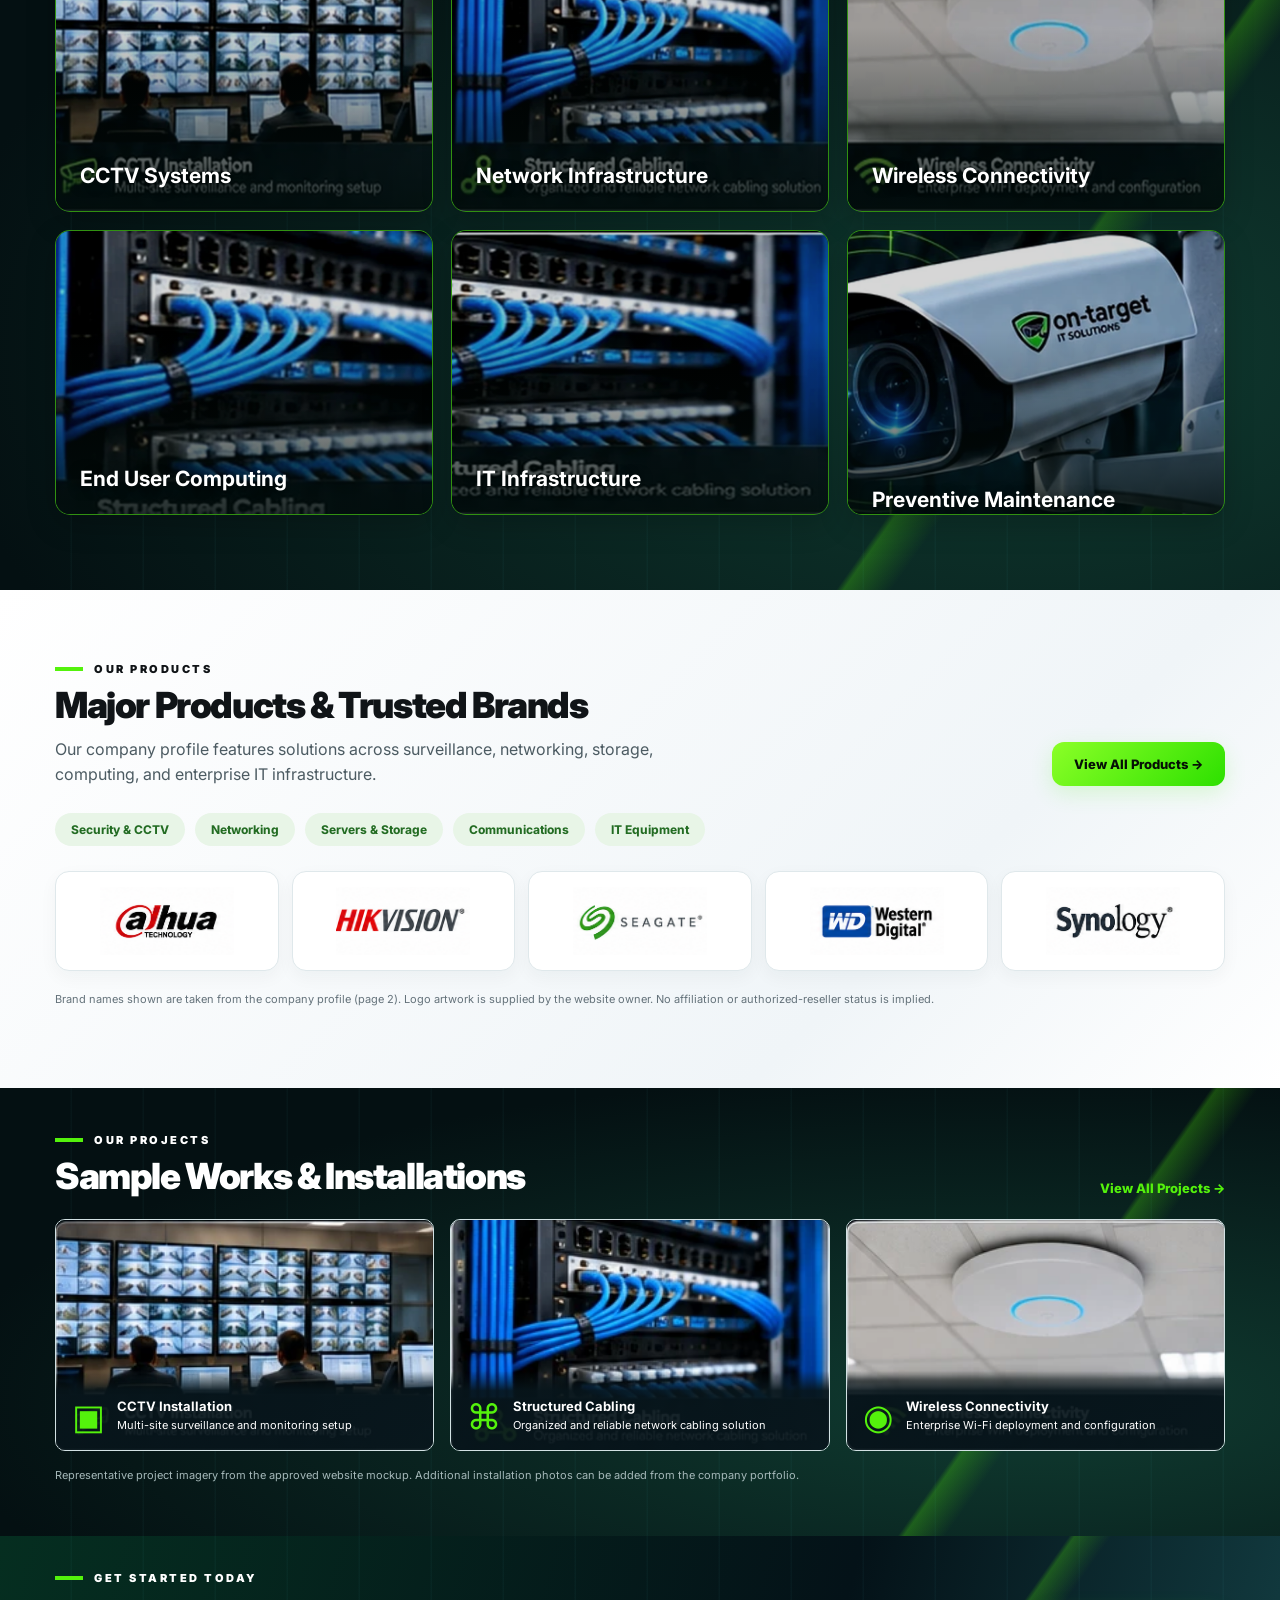
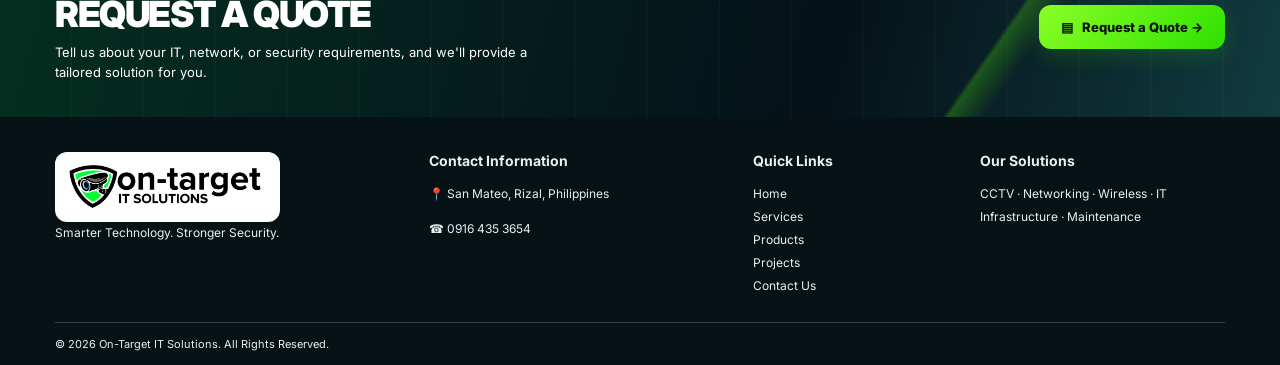
==== commit a1c5ed25: "Website updates" ====
--- a/index.html
+++ b/index.html
@@ -3,8 +3,8 @@
 <html lang="en"><head><meta charset="utf-8"/><meta content="width=device-width,initial-scale=1" name="viewport"/><meta content="#071014" name="theme-color"/><meta content="On-Target IT Solutions offers CCTV systems, network infrastructure, wireless connectivity and preventive maintenance in Rizal, Philippines." name="description"/><title>On-Target IT Solutions | Home</title><link href="assets/logo-stacked.jpg" rel="icon"/><link href="https://fonts.googleapis.com" rel="preconnect"/><link crossorigin="" href="https://fonts.gstatic.com" rel="preconnect"/><link href="https://fonts.googleapis.com/css2?family=Inter:wght@400;500;600;700;800;900&amp;display=swap" rel="stylesheet"/><link href="css/styles.css" rel="stylesheet"/><script defer="" src="js/script.js"></script></head><body>
 <div aria-label="Loading" id="preloader"><div class="loader-mark"><span class="lens"></span><span class="orbit orbit-one"></span><span class="orbit orbit-two"></span></div><strong>ON-TARGET <span>IT SOLUTIONS</span></strong></div>
 <header class="site-header"><div class="container nav-wrap"><a aria-label="On-Target home" class="brand" href="#home"><img alt="On-Target IT Solutions logo" src="assets/logo-horizontal.jpg"/></a><button aria-expanded="false" aria-label="Toggle navigation" class="menu-toggle"><span></span><span></span><span></span></button><nav aria-label="Main navigation" class="nav-links"><a class="active" href="#home">Home</a><a class="" href="services/index.html">Services</a><a class="" href="products/index.html">Products</a><a class="" href="projects/index.html">Projects</a><a class="" href="contact/index.html">Contact Us</a></nav></div></header>
-<main><section class="hero" id="home"><div class="hero-grid"></div><div class="hero-visual"><img alt="CCTV security camera" src="assets/hero-camera.webp"/></div><div class="container hero-inner"><div class="hero-copy reveal"><div class="eyebrow light">ON-TARGET IT SOLUTIONS</div><h1>SMARTER<br/>TECHNOLOGY.<br/><em>STRONGER SECURITY.</em></h1><p>Reliable IT, Network, and Security Solutions for Homes, Businesses, and Institutions.</p><div class="hero-actions"><a class="btn btn-primary" href="request-quote/index.html">➤   Request a Quote</a><a class="btn btn-outline" href="services/index.html">Our Services  →</a></div><div class="hero-points"><span>✓ CCTV Systems</span><span>✓ Network Infrastructure</span><span>✓ Preventive Maintenance</span></div></div></div></section><section class="about section-light about-enhanced" id="about"><div class="container about-layout"><div class="about-image reveal about-photo-intro about-stage"><div class="about-logo-card"><img alt="Original On-Target IT Solutions shield and company logo" src="assets/logo-stacked.jpg"/></div></div><div class="about-content reveal about-text-intro about-stage"><div class="eyebrow">ABOUT US</div><h2>Company Profile</h2><p class="lead">We are a trusted provider of cost-effective and reliable CCTV, Network Infrastructure, Preventive Maintenance, and other IT services, delivering lasting value for our customers.</p><div class="values"><article><div class="value-icon">◎</div><h3>Our Vision</h3><p>To be the premier provider of cost-effective and reliable IT solutions.</p></article><article><div class="value-icon">◉</div><h3>Our Mission</h3><p>To deliver lasting value and exceptional service while supporting our team's growth.</p></article><article><div class="value-icon">◇</div><h3>Our Principles</h3><p>Excellence, Integrity, Respect, Teamwork, and Ownership.</p></article></div></div></div></section><section class="services section-dark" id="services"><div class="container"><div class="section-heading reveal"><div><div class="eyebrow light">OUR SERVICES</div><h2>IT &amp; Security Solutions</h2></div><a class="section-link" href="services/">View All Services →</a></div><div class="service-grid"><article class="service-card reveal"><div class="service-icon">▣</div><h3>CCTV Systems</h3><p>Installation, configuration, monitoring and maintenance.</p></article><article class="service-card reveal"><div class="service-icon">⌘</div><h3>Network Infrastructure</h3><p>LAN cabling, network switches, firewall and infrastructure.</p></article><article class="service-card reveal"><div class="service-icon">◉</div><h3>Wireless Connectivity</h3><p>Wi-Fi access points and wireless coverage solutions.</p></article><article class="service-card reveal"><div class="service-icon">▱</div><h3>End User Computing</h3><p>Laptops, desktops, MS Office and anti-virus solutions.</p></article><article class="service-card reveal"><div class="service-icon">▤</div><h3>IT Infrastructure</h3><p>Servers, PABX/phone gateways, backup and restore.</p></article><article class="service-card reveal"><div class="service-icon">⚙</div><h3>Preventive Maintenance</h3><p>Routine maintenance to ensure system reliability.</p></article></div></div></section><section class="products section-light products-expanded" id="products"><div class="container"><div class="product-heading reveal"><div><div class="eyebrow">OUR PRODUCTS</div><h2>Major Products &amp; Trusted Brands</h2><p>Our company profile features solutions across surveillance, networking, storage, computing, and enterprise IT infrastructure.</p></div><a class="btn btn-primary" href="products/">View All Products →</a></div><div class="product-categories"><span>Security &amp; CCTV</span><span>Networking</span><span>Servers &amp; Storage</span><span>Communications</span><span>IT Equipment</span></div><div class="brand-showcase">
-<div class="brand-tile reveal"><img alt="Dahua logo" class="brand-logo-image" loading="lazy" src="assets/brands/dahua.png"/></div><div class="brand-tile reveal"><img alt="HIKVISION logo" class="brand-logo-image" loading="lazy" src="assets/brands/hikvision.png"/></div><div class="brand-tile reveal"><img alt="Seagate logo" class="brand-logo-image" loading="lazy" src="assets/brands/seagate.png"/></div><div class="brand-tile reveal"><img alt="Western Digital logo" class="brand-logo-image" loading="lazy" src="assets/brands/western-digital.png"/></div><div class="brand-tile reveal"><img alt="Synology logo" class="brand-logo-image" loading="lazy" src="assets/brands/synology.png"/></div></div><p class="catalog-note">Brand names shown are taken from the company profile (page 2). Logo artwork is supplied by the website owner. No affiliation or authorized-reseller status is implied.</p></div></section><section class="projects section-dark" id="projects"><div class="container"><div class="section-heading reveal"><div><div class="eyebrow light">OUR PROJECTS</div><h2>Sample Works &amp; Installations</h2></div><a class="section-link" href="projects/">View All Projects →</a></div><div class="project-grid"><button class="project-card reveal" data-image="assets/project-cctv.webp" data-title="CCTV Installation"><img alt="CCTV monitoring installation" src="assets/project-cctv.webp"/><div class="project-caption"><span class="project-symbol">▣</span><div><h3>CCTV Installation</h3><p>Multi-site surveillance and monitoring setup</p></div></div></button><button class="project-card reveal" data-image="assets/project-cabling.webp" data-title="Structured Cabling"><img alt="Structured network cabling" src="assets/project-cabling.webp"/><div class="project-caption"><span class="project-symbol">⌘</span><div><h3>Structured Cabling</h3><p>Organized and reliable network cabling solution</p></div></div></button><button class="project-card reveal" data-image="assets/project-wifi.webp" data-title="Wireless Connectivity"><img alt="Wireless access point" src="assets/project-wifi.webp"/><div class="project-caption"><span class="project-symbol">◉</span><div><h3>Wireless Connectivity</h3><p>Enterprise Wi-Fi deployment and configuration</p></div></div></button></div><p class="project-note">Representative project imagery from the approved website mockup. Additional installation photos can be added from the company portfolio.</p></div></section><section class="clients section-light clients-redesign" id="clients"><div class="container"><div class="clients-title reveal"><div><div class="eyebrow">OUR CLIENTS</div><h2>Trusted by Organizations &amp; Businesses</h2><p>Serving local communities, institutions, and businesses through reliable IT and security solutions.</p></div><div class="client-count"><strong>14</strong><span>Featured clients<br/>in company profile</span></div></div><div class="client-group-label reveal"><span>FEATURED CORPORATE CLIENTS</span><i></i></div><div class="client-logo-grid"><article class="client-logo-card reveal"><img alt="Jollibee logo from company profile" loading="lazy" onerror="this.style.display='none';this.nextElementSibling.style.display='block'" referrerpolicy="no-referrer" src="https://commons.wikimedia.org/wiki/Special:FilePath/Jollibee_2011_wordmark.svg"/><b class="client-logo-fallback" style="display:none">Jollibee</b><span>Jollibee</span></article><article class="client-logo-card reveal"><img alt="Toyota logo from company profile" loading="lazy" onerror="this.style.display='none';this.nextElementSibling.style.display='block'" referrerpolicy="no-referrer" src="https://logo.clearbit.com/toyota.com?size=512"/><b class="client-logo-fallback" style="display:none">TOYOTA</b><span>Toyota</span></article><article class="client-logo-card reveal"><img alt="Ajinomoto logo from company profile" loading="lazy" onerror="this.style.display='none';this.nextElementSibling.style.display='block'" referrerpolicy="no-referrer" src="https://commons.wikimedia.org/wiki/Special:FilePath/Ajinomoto_global_logo.svg"/><b class="client-logo-fallback" style="display:none">Ajinomoto</b><span>Ajinomoto</span></article><article class="client-logo-card reveal"><img alt="GfK logo from company profile" loading="lazy" onerror="this.style.display='none';this.nextElementSibling.style.display='block'" referrerpolicy="no-referrer" src="https://logo.clearbit.com/gfk.com?size=512"/><b class="client-logo-fallback" style="display:none">GfK</b><span>GfK</span></article><article class="client-logo-card reveal"><img alt="APCargo logo from company profile" loading="lazy" onerror="this.style.display='none';this.nextElementSibling.style.display='block'" referrerpolicy="no-referrer" src="https://logo.clearbit.com/apcargo.com.ph?size=512"/><b class="client-logo-fallback" style="display:none">APCargo</b><span>APCargo</span></article></div><div class="client-group-label reveal"><span>COMMUNITIES &amp; ORGANIZATIONS</span><i></i></div><div class="client-org-grid"><article class="client-org-card reveal"><span aria-hidden="true" class="client-org-icon">▦</span><div><strong>Barangay Ampid 1</strong><small>San Mateo, Rizal</small></div></article><article class="client-org-card reveal"><span aria-hidden="true" class="client-org-icon">▦</span><div><strong>Barangay Gulod Malaya</strong><small>San Mateo, Rizal</small></div></article><article class="client-org-card reveal"><span aria-hidden="true" class="client-org-icon">▦</span><div><strong>Barangay Malanday</strong><small>San Mateo, Rizal</small></div></article><article class="client-org-card reveal"><span aria-hidden="true" class="client-org-icon">▦</span><div><strong>Barangay Banaba</strong><small>San Mateo, Rizal</small></div></article></div><p class="client-disclaimer">Client names are listed in the supplied company profile. Brand artwork loads from external logo sources; a text fallback appears if unavailable.</p></div></section><section class="cta" id="quote"><div class="container cta-layout"><div class="cta-logo"><img alt="On-Target shield logo" src="assets/logo-stacked.jpg"/></div><div class="reveal"><div class="eyebrow light">GET STARTED TODAY</div><h2>REQUEST A QUOTE</h2><p>Tell us about your IT, network, or security requirements, and we'll provide a tailored solution for you.</p></div><a class="btn btn-primary" href="request-quote/index.html">▤   Request a Quote →</a></div></section></main>
+<main><section class="hero" id="home"><div class="hero-grid"></div><div class="hero-visual"><img alt="CCTV security camera" src="assets/hero-camera.webp"/></div><div class="container hero-inner"><div class="hero-copy reveal"><div class="eyebrow light">ON-TARGET IT SOLUTIONS</div><h1>SMARTER<br/>TECHNOLOGY.<br/><em>STRONGER SECURITY.</em></h1><p>Reliable IT, Network, and Security Solutions for Homes, Businesses, and Institutions.</p><div class="hero-actions"><a class="btn btn-primary" href="request-quote/index.html">➤   Request a Quote</a><a class="btn btn-outline" href="services/index.html">Our Services  →</a></div><div class="hero-points"><span>✓ CCTV Systems</span><span>✓ Network Infrastructure</span><span>✓ Preventive Maintenance</span></div></div></div></section><section class="about section-light about-enhanced" id="about"><div class="container about-layout"><div class="about-image reveal about-photo-intro about-stage"><div class="about-logo-card"><img alt="Original On-Target IT Solutions shield and company logo" src="assets/logo-stacked.jpg"/></div></div><div class="about-content reveal about-text-intro about-stage"><div class="eyebrow">ABOUT US</div><h2>Company Profile</h2><p class="lead">We are a trusted provider of cost-effective and reliable CCTV, Network Infrastructure, Preventive Maintenance, and other IT services, delivering lasting value for our customers.</p><div class="values"><article><div class="value-icon">◎</div><h3>Our Vision</h3><p>To be the premier provider of cost-effective and reliable IT solutions.</p></article><article><div class="value-icon">◉</div><h3>Our Mission</h3><p>To deliver lasting value and exceptional service while supporting our team's growth.</p></article><article><div class="value-icon">◇</div><h3>Our Principles</h3><p>Excellence, Integrity, Respect, Teamwork, and Ownership.</p></article></div></div></div></section><section class="services section-dark" id="services"><div class="container"><div class="section-heading reveal"><div><div class="eyebrow light">OUR SERVICES</div><h2>IT &amp; Security Solutions</h2></div><a class="section-link" href="services/">View All Services →</a></div><div class="service-grid"><article aria-label="CCTV Systems" class="service-card service-photo-card reveal" tabindex="0"><img alt="CCTV Systems service photo" class="service-photo" loading="lazy" src="assets/services/service-1.webp"/><div class="service-photo-shade"></div><div class="service-photo-content"><span class="service-photo-kicker">01 / OUR SERVICES</span><h3>CCTV Systems</h3><p>Installation, configuration, monitoring and maintenance.</p></div></article><article aria-label="Network Infrastructure" class="service-card service-photo-card reveal" tabindex="0"><img alt="Network Infrastructure service photo" class="service-photo" loading="lazy" src="assets/services/service-2.webp"/><div class="service-photo-shade"></div><div class="service-photo-content"><span class="service-photo-kicker">02 / OUR SERVICES</span><h3>Network Infrastructure</h3><p>LAN cabling, network switches, firewall and infrastructure.</p></div></article><article aria-label="Wireless Connectivity" class="service-card service-photo-card reveal" tabindex="0"><img alt="Wireless Connectivity service photo" class="service-photo" loading="lazy" src="assets/services/service-3.webp"/><div class="service-photo-shade"></div><div class="service-photo-content"><span class="service-photo-kicker">03 / OUR SERVICES</span><h3>Wireless Connectivity</h3><p>Wi-Fi access points and wireless coverage solutions.</p></div></article><article aria-label="End User Computing" class="service-card service-photo-card reveal" tabindex="0"><img alt="End User Computing service photo" class="service-photo" loading="lazy" src="assets/services/service-4.webp"/><div class="service-photo-shade"></div><div class="service-photo-content"><span class="service-photo-kicker">04 / OUR SERVICES</span><h3>End User Computing</h3><p>Laptops, desktops, MS Office and anti-virus solutions.</p></div></article><article aria-label="IT Infrastructure" class="service-card service-photo-card reveal" tabindex="0"><img alt="IT Infrastructure service photo" class="service-photo" loading="lazy" src="assets/services/service-5.webp"/><div class="service-photo-shade"></div><div class="service-photo-content"><span class="service-photo-kicker">05 / OUR SERVICES</span><h3>IT Infrastructure</h3><p>Servers, PABX/phone gateways, backup and restore.</p></div></article><article aria-label="Preventive Maintenance" class="service-card service-photo-card reveal" tabindex="0"><img alt="Preventive Maintenance service photo" class="service-photo" loading="lazy" src="assets/services/service-6.webp"/><div class="service-photo-shade"></div><div class="service-photo-content"><span class="service-photo-kicker">06 / OUR SERVICES</span><h3>Preventive Maintenance</h3><p>Routine maintenance to ensure system reliability.</p></div></article></div></div></section><section class="products section-light products-expanded" id="products"><div class="container"><div class="product-heading reveal"><div><div class="eyebrow">OUR PRODUCTS</div><h2>Major Products &amp; Trusted Brands</h2><p>Our company profile features solutions across surveillance, networking, storage, computing, and enterprise IT infrastructure.</p></div><a class="btn btn-primary" href="products/">View All Products →</a></div><div class="product-categories"><span>Security &amp; CCTV</span><span>Networking</span><span>Servers &amp; Storage</span><span>Communications</span><span>IT Equipment</span></div><div class="brand-showcase">
+<div class="brand-tile reveal"><img alt="Dahua logo" class="brand-logo-image" loading="lazy" src="assets/brands/dahua.png"/></div><div class="brand-tile reveal"><img alt="HIKVISION logo" class="brand-logo-image" loading="lazy" src="assets/brands/hikvision.png"/></div><div class="brand-tile reveal"><img alt="Seagate logo" class="brand-logo-image" loading="lazy" src="assets/brands/seagate.png"/></div><div class="brand-tile reveal"><img alt="Western Digital logo" class="brand-logo-image" loading="lazy" src="assets/brands/western-digital.png"/></div><div class="brand-tile reveal"><img alt="Synology logo" class="brand-logo-image" loading="lazy" src="assets/brands/synology.png"/></div></div><p class="catalog-note">Brand names shown are taken from the company profile (page 2). Logo artwork is supplied by the website owner. No affiliation or authorized-reseller status is implied.</p></div></section><section class="projects section-dark" id="projects"><div class="container"><div class="section-heading reveal"><div><div class="eyebrow light">OUR PROJECTS</div><h2>Sample Works &amp; Installations</h2></div><a class="section-link" href="projects/">View All Projects →</a></div><div class="project-grid"><button class="project-card reveal" data-image="assets/project-cctv.webp" data-title="CCTV Installation"><img alt="CCTV monitoring installation" src="assets/project-cctv.webp"/><div class="project-caption"><span class="project-symbol">▣</span><div><h3>CCTV Installation</h3><p>Multi-site surveillance and monitoring setup</p></div></div></button><button class="project-card reveal" data-image="assets/project-cabling.webp" data-title="Structured Cabling"><img alt="Structured network cabling" src="assets/project-cabling.webp"/><div class="project-caption"><span class="project-symbol">⌘</span><div><h3>Structured Cabling</h3><p>Organized and reliable network cabling solution</p></div></div></button><button class="project-card reveal" data-image="assets/project-wifi.webp" data-title="Wireless Connectivity"><img alt="Wireless access point" src="assets/project-wifi.webp"/><div class="project-caption"><span class="project-symbol">◉</span><div><h3>Wireless Connectivity</h3><p>Enterprise Wi-Fi deployment and configuration</p></div></div></button></div><p class="project-note">Representative project imagery from the approved website mockup. Additional installation photos can be added from the company portfolio.</p></div></section><section class="cta" id="quote"><div class="container cta-layout"><div class="reveal"><div class="eyebrow light">GET STARTED TODAY</div><h2>REQUEST A QUOTE</h2><p>Tell us about your IT, network, or security requirements, and we'll provide a tailored solution for you.</p></div><a class="btn btn-primary" href="request-quote/index.html">▤   Request a Quote →</a></div></section></main>
 <footer class="footer"><div class="container footer-grid"><div><a class="footer-brand" href="#home"><img alt="On-Target IT Solutions" src="assets/logo-horizontal.jpg"/></a><p>Smarter Technology. Stronger Security.</p></div><div><h3>Contact Information</h3><p>📍 San Mateo, Rizal, Philippines</p><p>☎ <a href="tel:+639164353654">0916 435 3654</a></p></div><div><h3>Quick Links</h3><a href="#home">Home</a><a href="services/index.html">Services</a><a href="products/index.html">Products</a><a href="projects/index.html">Projects</a><a href="contact/index.html">Contact Us</a></div><div><h3>Our Solutions</h3><p>CCTV · Networking · Wireless · IT Infrastructure · Maintenance</p></div></div><div class="container footer-bottom">© <span id="year"></span> On-Target IT Solutions. All Rights Reserved.</div></footer>
 <div aria-label="Project photo" aria-modal="true" class="lightbox" hidden="" id="lightbox" role="dialog"><button aria-label="Close gallery" class="lightbox-close">×</button><img alt="Expanded project photo"/><p></p></div>
 </body></html>
--- a/css/styles.css
+++ b/css/styles.css
@@ -188,3 +188,26 @@
 .services#services{padding:65px 0 75px}
 @media(max-width:900px){.services#services .service-grid{grid-template-columns:repeat(2,minmax(0,1fr))}.about-enhanced .about-logo-card{max-width:360px}}
 @media(max-width:600px){.services#services .service-grid{grid-template-columns:1fr;gap:14px}.services#services .service-card{min-height:170px}.about-enhanced .about-image{min-height:240px}.about-enhanced .about-logo-card{aspect-ratio:1.45;padding:22px;border-radius:20px}.services#services{padding:48px 0 55px}}
+
+/* Homepage services: image-led hover reveal */
+.services#services .service-grid{grid-template-columns:repeat(3,minmax(0,1fr));gap:18px}
+.services#services .service-photo-card{position:relative;isolation:isolate;display:block;min-height:285px;padding:0;overflow:hidden;border:1px solid rgba(83,242,12,.55);border-radius:15px;background:#081b18;cursor:default;text-align:left;box-shadow:0 10px 30px #0003;transition:transform .4s ease,border-color .4s ease,box-shadow .4s ease}
+.services#services .service-photo-card .service-photo{position:absolute;inset:0;width:100%;height:100%;object-fit:cover;filter:saturate(.88) brightness(.84);transition:transform .7s cubic-bezier(.2,.8,.2,1),filter .5s ease}
+.services#services .service-photo-shade{position:absolute;inset:0;background:linear-gradient(180deg,transparent 35%,rgba(2,14,13,.28) 62%,rgba(2,14,13,.85) 100%);transition:background .4s}
+.services#services .service-photo-content{position:absolute;bottom:0;left:0;right:0;padding:24px;transform:translateY(52px);transition:transform .45s cubic-bezier(.2,.8,.2,1);color:#fff}
+.services#services .service-photo-kicker{display:block;color:#85ff50;font-size:10px;font-weight:850;letter-spacing:2px;margin-bottom:9px;opacity:0;transform:translateY(8px);transition:opacity .4s,transform .4s}
+.services#services .service-photo-card h3{font-size:21px;line-height:1.2;min-height:0;margin:0 0 10px;text-shadow:0 2px 12px #000a}
+.services#services .service-photo-card p{font-size:13px;line-height:1.55;max-width:320px;margin:0;opacity:0;transform:translateY(10px);transition:opacity .4s,transform .4s}
+.services#services .service-photo-card:is(:hover,:focus-visible){transform:translateY(-6px);border-color:#73ff2a;box-shadow:0 16px 35px #0007,0 0 0 1px #6cff2233}
+.services#services .service-photo-card:is(:hover,:focus-visible) .service-photo{transform:scale(1.085);filter:saturate(1) brightness(.58)}
+.services#services .service-photo-card:is(:hover,:focus-visible) .service-photo-content{transform:translateY(0)}
+.services#services .service-photo-card:is(:hover,:focus-visible) :is(.service-photo-kicker,p){opacity:1;transform:translateY(0)}
+.services#services .service-photo-card:focus-visible{outline:3px solid #a1ff70;outline-offset:3px}
+@media(max-width:800px){.services#services .service-grid{grid-template-columns:repeat(2,minmax(0,1fr))}}
+@media(max-width:600px){.services#services .service-grid{grid-template-columns:1fr;gap:16px}.services#services .service-photo-card{min-height:260px}.services#services .service-photo-content{transform:none}.services#services .service-photo-card :is(.service-photo-kicker,p){opacity:1;transform:none}.services#services .service-photo-card .service-photo{filter:brightness(.64)}}
+@media(hover:none){.services#services .service-photo-content{transform:none}.services#services .service-photo-card :is(.service-photo-kicker,p){opacity:1;transform:none}.services#services .service-photo-card .service-photo{filter:brightness(.64)}}
+@media(prefers-reduced-motion:reduce){.services#services .service-photo-card,.services#services .service-photo-card *{transition:none!important}}
+
+/* Quote CTA: no logo; content and button share the available width */
+.cta .cta-layout{grid-template-columns:minmax(0,1fr) auto;gap:36px;align-items:center}
+@media(max-width:700px){.cta .cta-layout{grid-template-columns:1fr;gap:22px}.cta .cta-layout>.btn{justify-self:start}}
